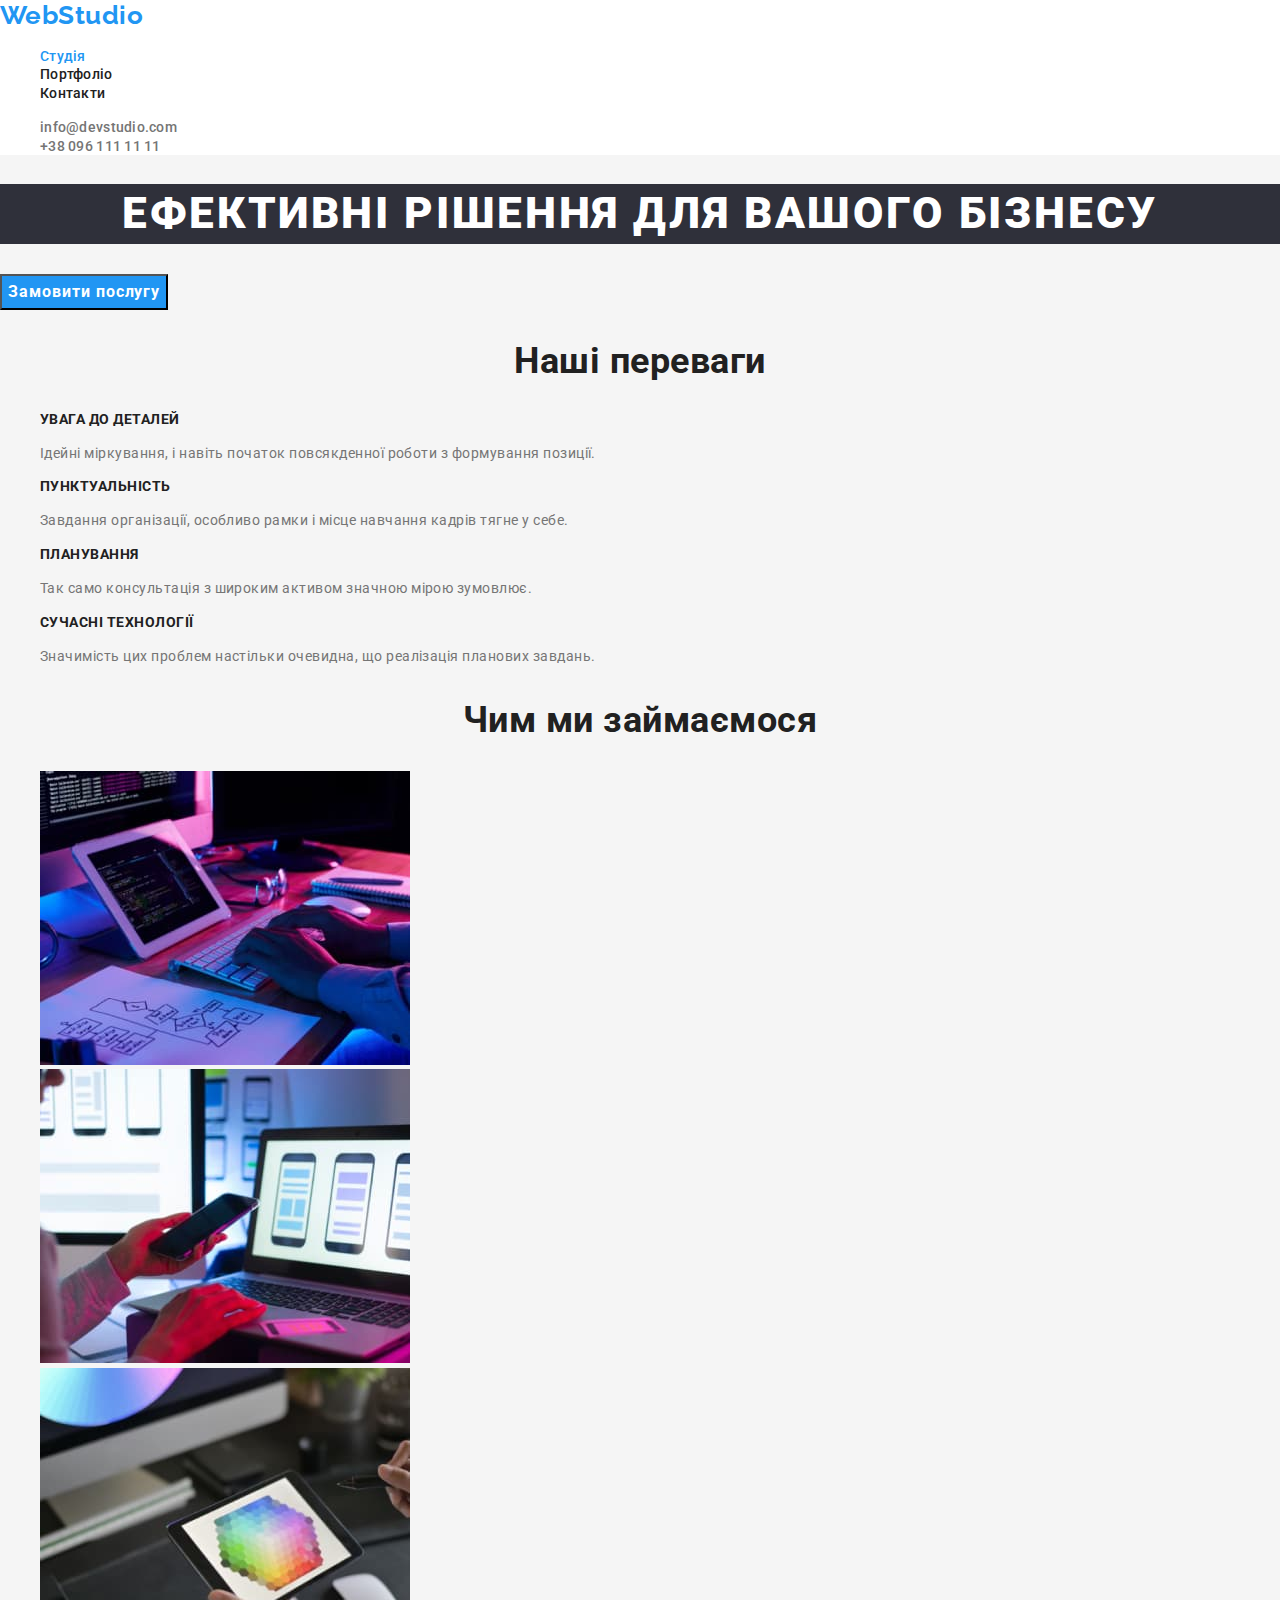
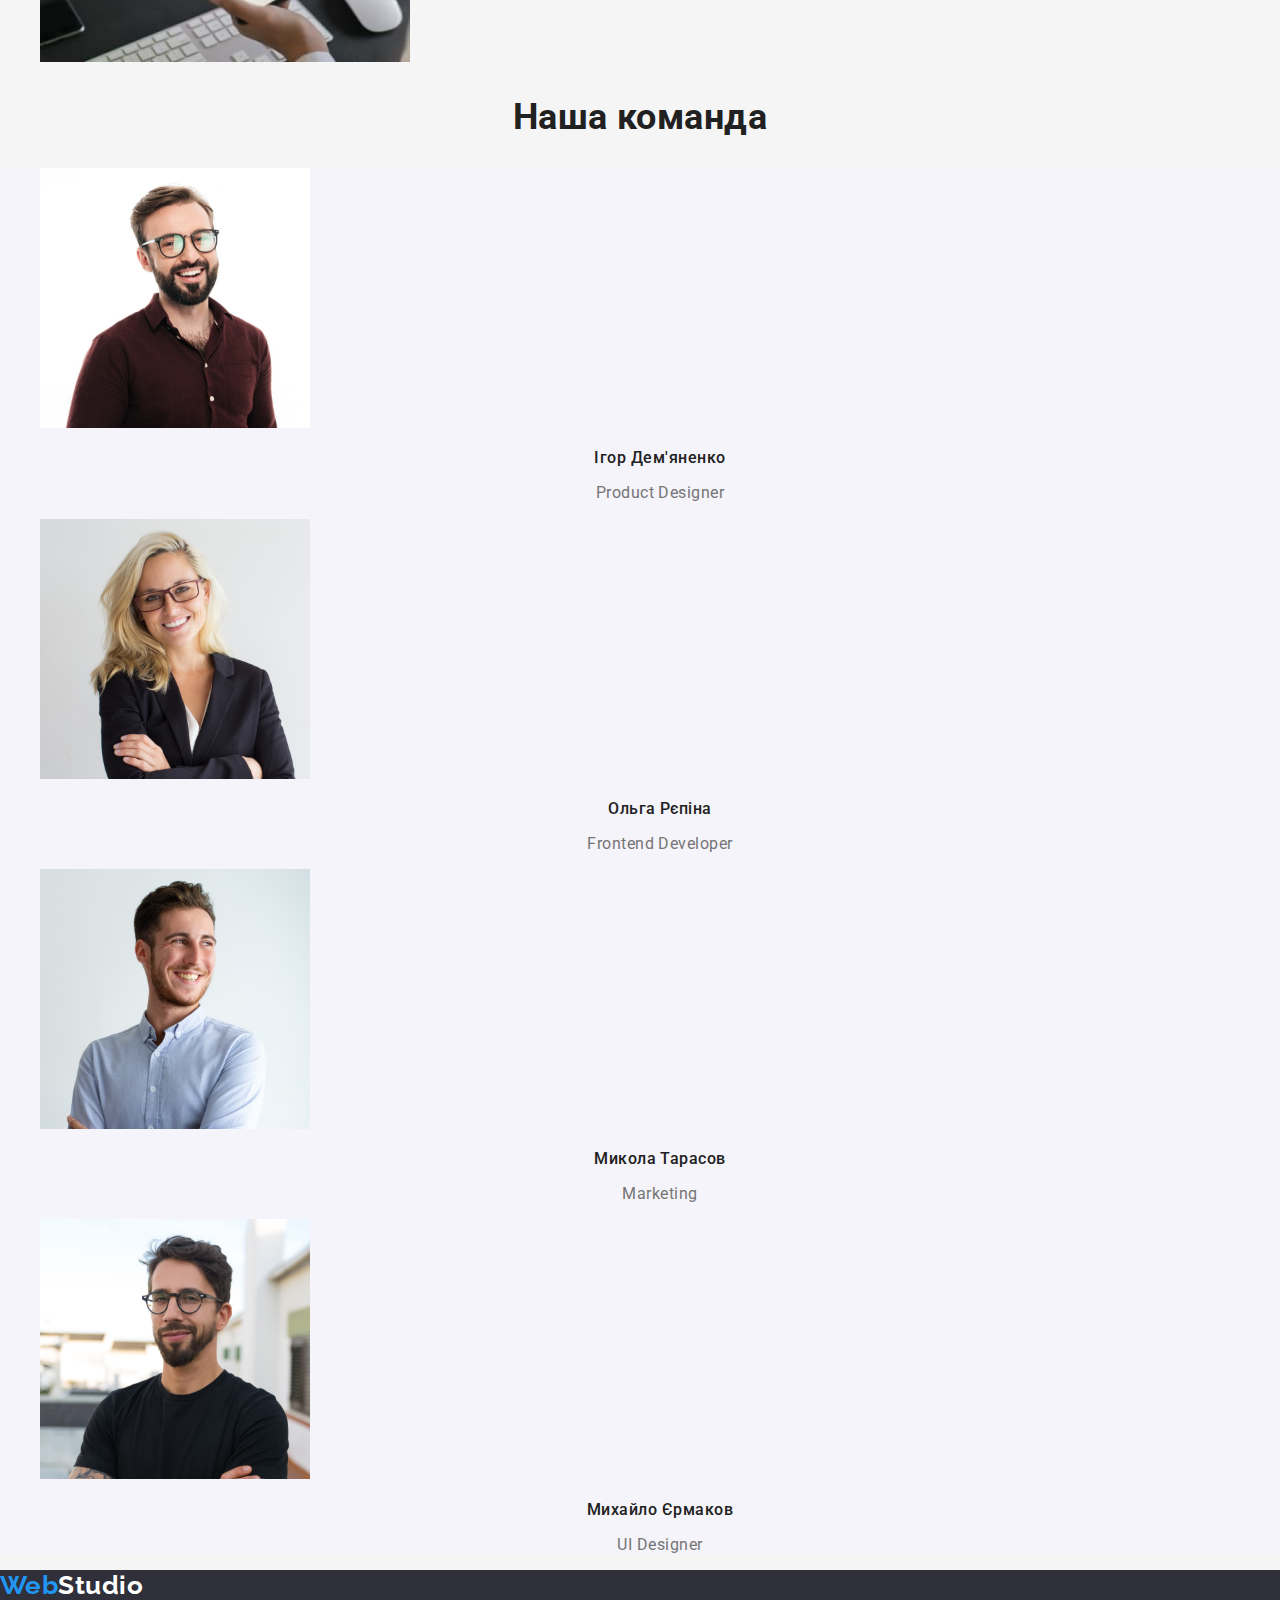
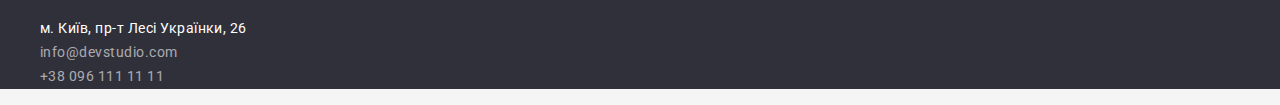
==== index.html @ 93d73bde "hw-03" ====
<!DOCTYPE html>
<html lang="en">
  <head>
    <meta charset="UTF-8" />
    <meta http-equiv="X-UA-Compatible" content="IE=edge" />
    <meta name="viewport" content="width=device-width, initial-scale=1.0" />
    <title>Studio</title>

    <link
      rel="stylesheet"
      href="https://cdnjs.cloudflare.com/ajax/libs/modern-normalize/1.0.0/modern-normalize.min.css"
    />

    <link rel="preconnect" href="https://fonts.googleapis.com" />
    <link rel="preconnect" href="https://fonts.gstatic.com" crossorigin />
    <link
      href="https://fonts.googleapis.com/css2?family=Raleway:wght@700&family=Roboto:wght@400;500;700;900&display=swap"
      rel="stylesheet"
    />
    <link rel="stylesheet" href="./css/styles.css" />
  </head>
  <body class="body">
    <header class="header">
      <nav>
        <a href="./index.html" class="logo"><span class="accent">Web</span>Studio</a>

        <ul class="site-nav list">
          <li><a href="./index.html" class="link current">Студія</a></li>
          <li><a href="./portfolio.html" class="link">Портфоліо</a></li>
          <li><a href="" class="link">Контакти</a></li>
        </ul>
      </nav>
      <ul class="connection-list">
        <li><a href="mailto:info@devstudio.com" class="link">info@devstudio.com</a></li>
        <li><a href="tel:+380961111111" class="link">+38 096 111 11 11</a></li>
      </ul>
    </header>
    <main>
      <section class="hero">
        <h1 class="hero-title">Ефективні рішення для вашого бізнесу</h1>
        <button type="button" class="button primary">Замовити послугу</button>
      </section>

      <section class="section">
        <h2 class="section-title">Наші переваги</h2>
        <ul class="benefits-list">
          <li>
            <h3 class="title">УВАГА ДО ДЕТАЛЕЙ</h3>
            <p class="text">
              Ідейні міркування, і навіть початок повсякденної роботи з формування позиції.
            </p>
          </li>
          <li>
            <h3 class="title">ПУНКТУАЛЬНІСТЬ</h3>
            <p class="text">
              Завдання організації, особливо рамки і місце навчання кадрів тягне у себе.
            </p>
          </li>
          <li>
            <h3 class="title">ПЛАНУВАННЯ</h3>
            <p class="text">Так само консультація з широким активом значною мірою зумовлює.</p>
          </li>
          <li>
            <h3 class="title">СУЧАСНІ ТЕХНОЛОГІЇ</h3>
            <p class="text">
              Значимість цих проблем настільки очевидна, що реалізація планових завдань.
            </p>
          </li>
        </ul>
      </section>

      <section class="section">
        <h2 class="section-title">Чим ми займаємося</h2>
        <ul class="list">
          <li>
            <img
              src="./images/programmings.jpg"
              alt="пишемо програми для комп'ютерів"
              width="370"
            />
          </li>
          <li><img src="./images/apps.jpg" alt="створюємо мобільні додатки" width="370" /></li>
          <li>
            <img src="./images/settings.jpg" alt="тонкі налаштування обладнання" width="370" />
          </li>
        </ul>
      </section>

      <section class="section">
        <h2 class="section-title">Наша команда</h2>
        <ul class="team-list">
          <li>
            <img src="./images/igor.jpg" alt="чоловік у коричневій сорочці" width="270" />
            <h3 class="title">Ігор Дем'яненко</h3>
            <p class="text">Product Designer</p>
          </li>
          <li>
            <img src="./images/olga.jpg" alt="блондинка в чорному піджаку" width="270" />
            <h3 class="title">Ольга Рєпіна</h3>
            <p class="text">Frontend Developer</p>
          </li>
          <li>
            <img src="./images/nikolay.jpg" alt="чоловік у блакитній сорочці" width="270" />
            <h3 class="title">Микола Тарасов</h3>
            <p class="text">Marketing</p>
          </li>
          <li>
            <img src="./images/michael.jpg" alt="чоловік у чорній футболці" width="270" />
            <h3 class="title">Михайло Єрмаков</h3>
            <p class="text">UI Designer</p>
          </li>
        </ul>
      </section>
    </main>

    <footer class="footer">
      <a href="./index.html" class="logo-footer"><span class="accent">Web</span>Studio</a>
      <address>
        <ul class="connect-list">
          <li>
            <a
              href="https://www.google.com.ua/maps/place/бул.+Леси+Украинки,+26,+Киев"
              target="_blank"
              rel="noopener noreferrer"
              class="address"
              >м. Київ, пр-т Лесі Українки, 26</a
            >
          </li>
          <li><a href="mailto:info@devstudio.com" class="link">info@devstudio.com</a></li>
          <li><a href="tel:+380961111111" class="link">+38 096 111 11 11</a></li>
        </ul>
      </address>
    </footer>
  </body>
</html>
---- css/styles.css ----
/* CSS-переменные */

:root {
  --primary-text-color: #757575;
  --primary-bg-color: #f5f5f5;
  --title-text-color: #212121;
  --header-color: #ffffff;
  --accent-color: #2196f3;
  --footer-color: #2f303a;
}

/* основные параметры body */

.body {
  background-color: var(--primary-bg-color);
  color: var(--primary-text-color);
  font-family: Roboto, sans-serif;
  letter-spacing: 0.03em;
}

.header {
  background-color: var(--header-color);
}

/* убирание точек */

.list,
.connection-list,
.benefits-list,
.team-list,
.connect-list,
.button-list,
.works-list {
  list-style: none;
}

/* цвет  вторичного текста (заголовки) #212121 */
/* цвет основного текста(которого больше) #757575*/
/* цвет хедер  #FFFFFF*/
/* цвет основного background: #f5f5f5*/
/* цвет футера и основной шапки #2F303A*/
/* цвет background наша команда #F5F4FA*/
/* акцент #2196F3 */

/* выделение лого */
.logo {
  color: #000000;
  font-family: Raleway;
  font-weight: 700;
  font-size: 26px;
  line-height: 1.19;
  text-decoration: none;
}

.logo:hover,
.logo:focus,
.logo-footer:hover,
.logo-footer:focus {
  color: var(--accent-color);
}

.accent {
  color: var(--accent-color);
}

/* навигация по сайту */

.site-nav .link {
  color: var(--title-text-color);
  font-weight: 500;
  font-size: 14px;
  line-height: 1.14;
  letter-spacing: 0.02em;
  text-decoration: none;
}

.site-nav .link:hover,
.site-nav .link:focus {
  color: var(--accent-color);
}

.site-nav .link.current {
  color: var(--accent-color);
}

/* связь с компанией */

.connection-list .link {
  color: var(--primary-text-color);
  font-weight: 500;
  font-size: 14px;
  line-height: 1.14;
  letter-spacing: 0.02em;
  text-decoration: none;
}

.connection-list .link:hover,
.connection-list .link:focus,
.connect-list .address:hover,
.connect-list .address:focus,
.connect-list .link:hover,
.connect-list .link:focus {
  color: var(--accent-color);
}

/* hero */

.hero-title {
  /* геометрия */

  color: var(--header-color);
  background-color: var(--footer-color);

  font-weight: 900;
  font-size: 44px;
  line-height: 1.36;
  text-align: center;
  letter-spacing: 0.06em;
  text-transform: uppercase;

  /* динамика */
}

/*hero button */

.button.primary {
  color: var(--header-color);
  background-color: var(--accent-color);
  font-weight: 700;
  font-size: 16px;
  line-height: 1.88;
  display: flex;
  align-items: center;
  text-align: center;
  letter-spacing: 0.06em;
  cursor: pointer;
}

.button-list .button.secondary {
  background-color: #f5f4fa;
  color: var(--title-text-color);
  font-weight: 500;
  font-size: 16px;
  line-height: 1.62;
  cursor: pointer;
}

.button.secondary:hover,
.button.secondary:focus {
  color: var(--header-color);
  background-color: var(--accent-color);
}

/* section */

.section-title {
  color: var(--title-text-color);
  font-weight: 700;
  font-size: 36px;
  line-height: 1.17;
  text-align: center;
}

/* benefits */

.benefits-list .title {
  color: var(--title-text-color);

  font-weight: 700;
  font-size: 14px;
  line-height: 1.14;
  text-transform: uppercase;
}

.benefits-list .text {
  font-size: 14px;
  line-height: 1.71;
}

/* our team */

.team-list {
  background-color: #f5f4fa;
}

.team-list .title {
  color: var(--title-text-color);
  font-weight: 500;
  font-size: 16px;
  line-height: 1.19;
  text-align: center;
}

.team-list .text {
  font-weight: 400;
  font-size: 16px;
  line-height: 1.19;
  text-align: center;
}

.works-list .link {
  text-decoration: none;
}

.works-list .title {
  color: var(--title-text-color);
  font-weight: 700;
  font-size: 18px;
  line-height: 2;
  letter-spacing: 0.06em;
}

.works-list .text {
  color: var(--primary-text-color);
  font-weight: 400;
  font-size: 16px;
  line-height: 1.88;
}

/* footer */

.footer {
  background-color: var(--footer-color);
}

.logo-footer {
  color: var(--header-color);
  font-family: Raleway;
  font-weight: 700;
  font-size: 26px;
  line-height: 1.19;
  text-decoration: none;
}

.connect-list .address,
.connect-list .link {
  color: var(--header-color);

  font-style: normal;
  font-weight: 400;
  font-size: 14px;
  line-height: 1.71;
  text-decoration: none;
}

.connect-list .link {
  color: rgba(255, 255, 255, 0.6);
}
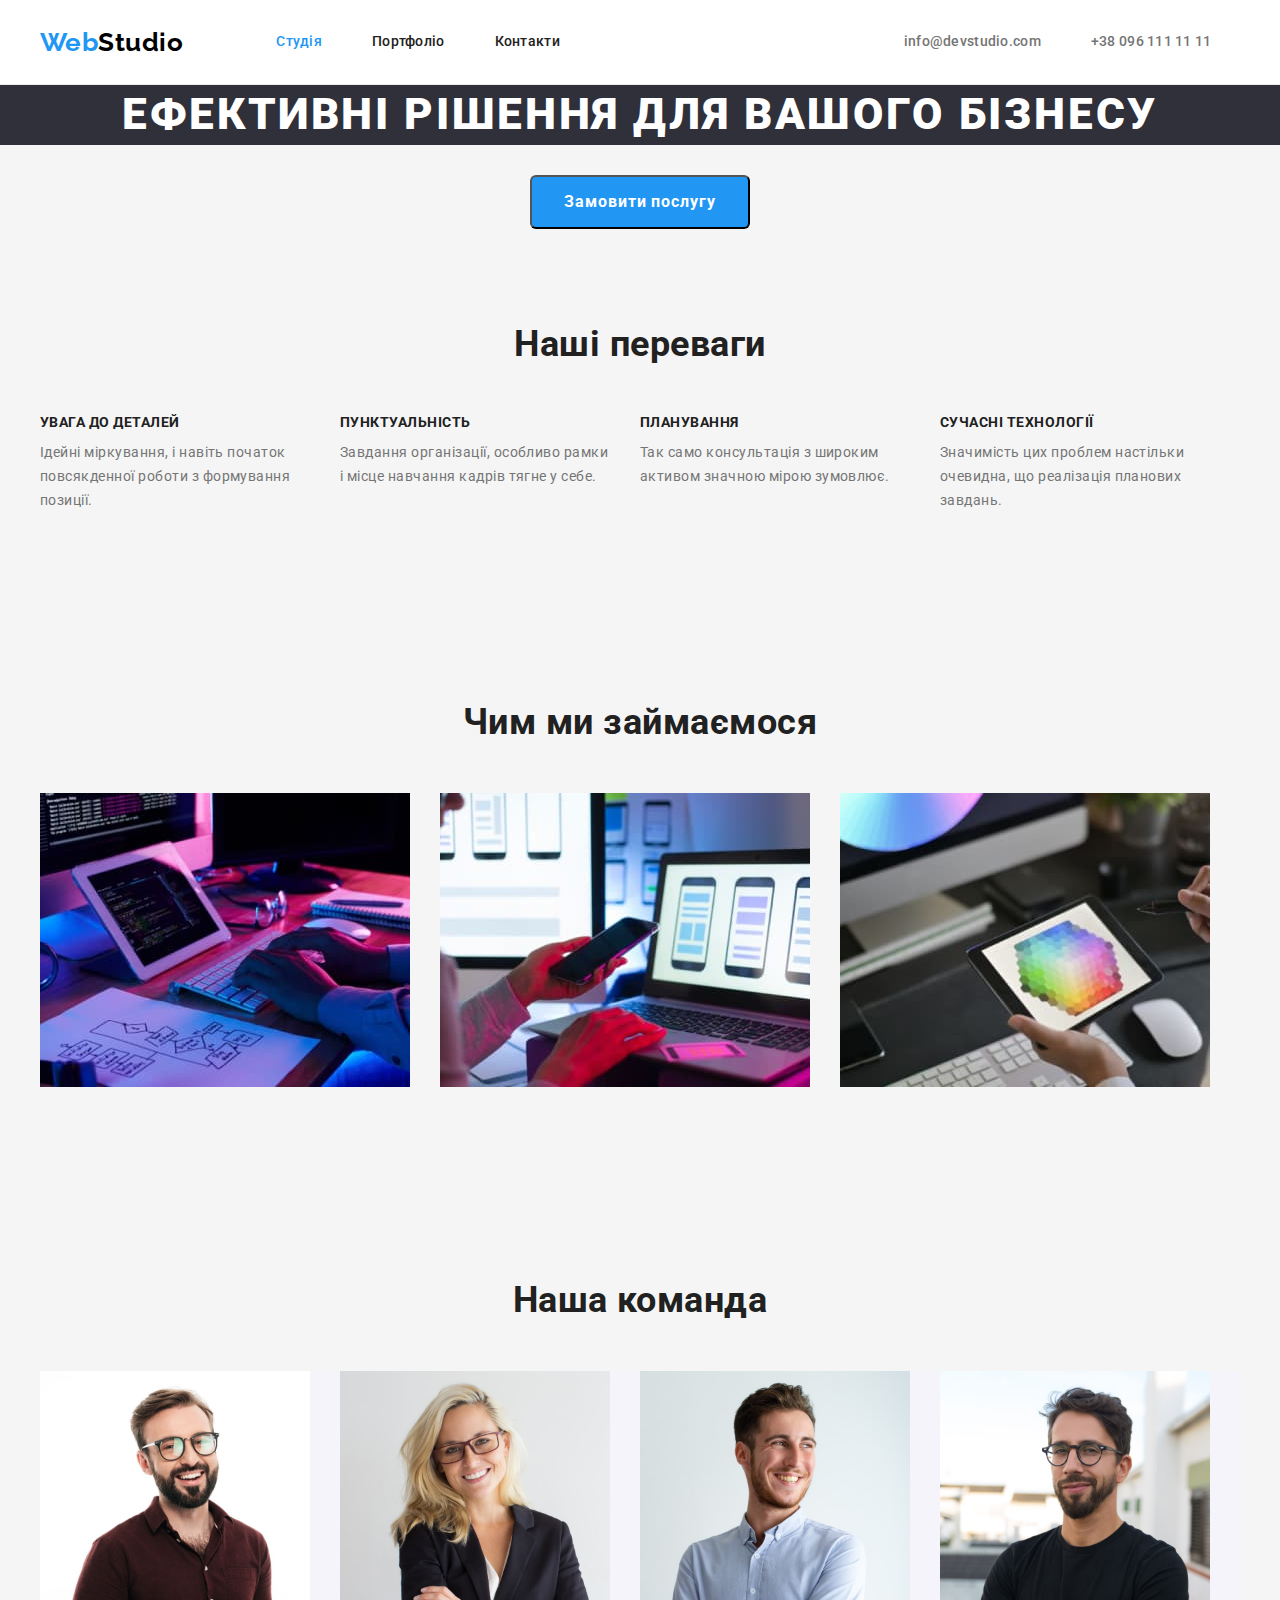
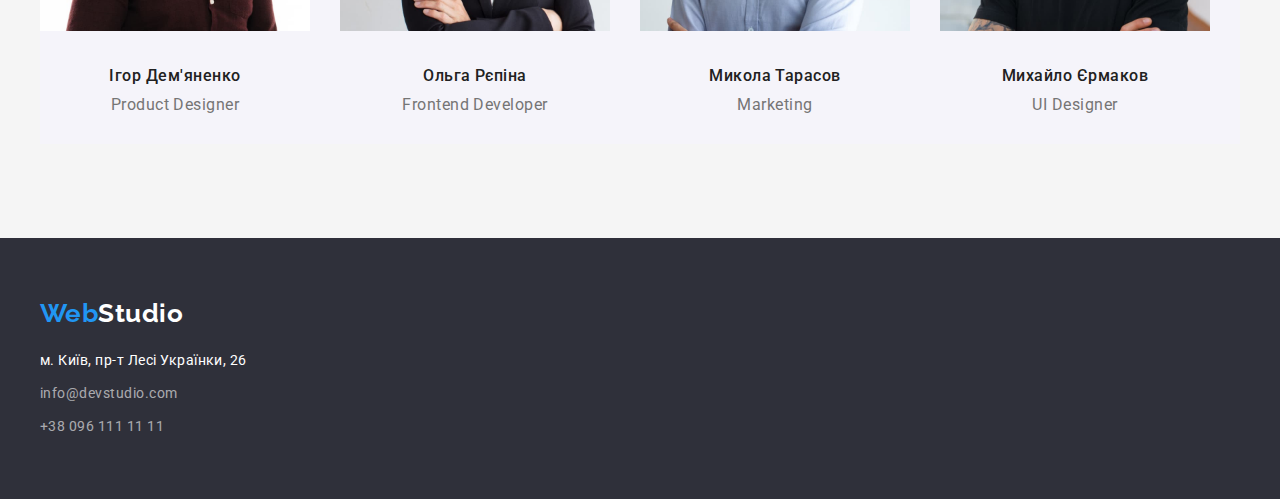
==== commit aea757ea: "flex-hw-3" ====
--- a/index.html
+++ b/index.html
@@ -6,130 +6,179 @@
     <meta name="viewport" content="width=device-width, initial-scale=1.0" />
     <title>Studio</title>
 
-    <link
-      rel="stylesheet"
-      href="https://cdnjs.cloudflare.com/ajax/libs/modern-normalize/1.0.0/modern-normalize.min.css"
-    />
-
     <link rel="preconnect" href="https://fonts.googleapis.com" />
     <link rel="preconnect" href="https://fonts.gstatic.com" crossorigin />
     <link
       href="https://fonts.googleapis.com/css2?family=Raleway:wght@700&family=Roboto:wght@400;500;700;900&display=swap"
       rel="stylesheet"
     />
+
+    <link
+      rel="stylesheet"
+      href="https://cdnjs.cloudflare.com/ajax/libs/modern-normalize/1.0.0/modern-normalize.min.css"
+    />
+
     <link rel="stylesheet" href="./css/styles.css" />
   </head>
   <body class="body">
-    <header class="header">
-      <nav>
-        <a href="./index.html" class="logo"><span class="accent">Web</span>Studio</a>
+    <header class="page-header">
+      <div class="container top-head">
+        <div>
+        <nav>         
+            <a href="./index.html" class="logo"><span class="accent">Web</span>Studio</a>
+          </div>
+          <div>
+            <ul class="site-nav list">
+              <li class="item"><a href="./index.html" class="link current">Студія</a></li>
+              <li class="item"><a href="./portfolio.html" class="link">Портфоліо</a></li>
+              <li class="item"><a href="" class="link">Контакти</a></li>
+            </ul>
+          </div>
+        </nav>
 
-        <ul class="site-nav list">
-          <li><a href="./index.html" class="link current">Студія</a></li>
-          <li><a href="./portfolio.html" class="link">Портфоліо</a></li>
-          <li><a href="" class="link">Контакти</a></li>
-        </ul>
-      </nav>
-      <ul class="connection-list">
-        <li><a href="mailto:info@devstudio.com" class="link">info@devstudio.com</a></li>
-        <li><a href="tel:+380961111111" class="link">+38 096 111 11 11</a></li>
-      </ul>
+        <div>
+          <ul class="connection-list">
+            <li class="item">
+              <a href="mailto:info@devstudio.com" class="link">info@devstudio.com</a>
+            </li>
+            <li class="item"><a href="tel:+380961111111" class="link">+38 096 111 11 11</a></li>
+          </ul>
+        </div>
+      </div>
     </header>
     <main>
-      <section class="hero">
+      <section class="hero" style="text-align: center">
         <h1 class="hero-title">Ефективні рішення для вашого бізнесу</h1>
         <button type="button" class="button primary">Замовити послугу</button>
       </section>
 
       <section class="section">
-        <h2 class="section-title">Наші переваги</h2>
-        <ul class="benefits-list">
-          <li>
-            <h3 class="title">УВАГА ДО ДЕТАЛЕЙ</h3>
-            <p class="text">
-              Ідейні міркування, і навіть початок повсякденної роботи з формування позиції.
-            </p>
-          </li>
-          <li>
-            <h3 class="title">ПУНКТУАЛЬНІСТЬ</h3>
-            <p class="text">
-              Завдання організації, особливо рамки і місце навчання кадрів тягне у себе.
-            </p>
-          </li>
-          <li>
-            <h3 class="title">ПЛАНУВАННЯ</h3>
-            <p class="text">Так само консультація з широким активом значною мірою зумовлює.</p>
-          </li>
-          <li>
-            <h3 class="title">СУЧАСНІ ТЕХНОЛОГІЇ</h3>
-            <p class="text">
-              Значимість цих проблем настільки очевидна, що реалізація планових завдань.
-            </p>
-          </li>
-        </ul>
+        <div class="container">
+          <h2 class="section-title">Наші переваги</h2>
+          <ul class="benefits-list">
+            <li class="item">
+              <h3 class="title">УВАГА ДО ДЕТАЛЕЙ</h3>
+              <p class="text">
+                Ідейні міркування, і навіть початок повсякденної роботи з формування позиції.
+              </p>
+            </li>
+            <li class="item">
+              <h3 class="title">ПУНКТУАЛЬНІСТЬ</h3>
+              <p class="text">
+                Завдання організації, особливо рамки і місце навчання кадрів тягне у себе.
+              </p>
+            </li>
+            <li class="item">
+              <h3 class="title">ПЛАНУВАННЯ</h3>
+              <p class="text">Так само консультація з широким активом значною мірою зумовлює.</p>
+            </li>
+            <li class="item">
+              <h3 class="title">СУЧАСНІ ТЕХНОЛОГІЇ</h3>
+              <p class="text">
+                Значимість цих проблем настільки очевидна, що реалізація планових завдань.
+              </p>
+            </li>
+          </ul>
+        </div>
       </section>
 
       <section class="section">
-        <h2 class="section-title">Чим ми займаємося</h2>
-        <ul class="list">
-          <li>
-            <img
-              src="./images/programmings.jpg"
-              alt="пишемо програми для комп'ютерів"
-              width="370"
-            />
-          </li>
-          <li><img src="./images/apps.jpg" alt="створюємо мобільні додатки" width="370" /></li>
-          <li>
-            <img src="./images/settings.jpg" alt="тонкі налаштування обладнання" width="370" />
-          </li>
-        </ul>
+        <div class="container">
+          <h2 class="section-title">Чим ми займаємося</h2>
+          <ul class="list examples-item">
+            <li class="item">
+              <img
+                src="./images/programmings.jpg"
+                alt="пишемо програми для комп'ютерів"
+                width="370"
+              />
+            </li>
+            <li class="item">
+              <img src="./images/apps.jpg" alt="створюємо мобільні додатки" width="370" />
+            </li>
+            <li class="item">
+              <img src="./images/settings.jpg" alt="тонкі налаштування обладнання" width="370" />
+            </li>
+          </ul>
+        </div>
       </section>
 
       <section class="section">
-        <h2 class="section-title">Наша команда</h2>
-        <ul class="team-list">
-          <li>
-            <img src="./images/igor.jpg" alt="чоловік у коричневій сорочці" width="270" />
-            <h3 class="title">Ігор Дем'яненко</h3>
-            <p class="text">Product Designer</p>
-          </li>
-          <li>
-            <img src="./images/olga.jpg" alt="блондинка в чорному піджаку" width="270" />
-            <h3 class="title">Ольга Рєпіна</h3>
-            <p class="text">Frontend Developer</p>
-          </li>
-          <li>
-            <img src="./images/nikolay.jpg" alt="чоловік у блакитній сорочці" width="270" />
-            <h3 class="title">Микола Тарасов</h3>
-            <p class="text">Marketing</p>
-          </li>
-          <li>
-            <img src="./images/michael.jpg" alt="чоловік у чорній футболці" width="270" />
-            <h3 class="title">Михайло Єрмаков</h3>
-            <p class="text">UI Designer</p>
-          </li>
-        </ul>
+        <div class="container">
+          <h2 class="section-title">Наша команда</h2>
+          <ul class="team-list">
+            
+            <li class="element">
+              <img
+                class="card"
+                src="./images/igor.jpg"
+                alt="чоловік у коричневій сорочці"
+                width="270"
+              />
+              <h3 class="title">Ігор Дем'яненко</h3>
+              <p class="text">Product Designer</p>
+            </li>
+            
+            <li class="element">
+              <img
+                class="card"
+                src="./images/olga.jpg"
+                alt="блондинка в чорному піджаку"
+                width="270"
+              />
+              <h3 class="title">Ольга Рєпіна</h3>
+              <p class="text">Frontend Developer</p>
+            </li>
+            <li class="element">
+              <img
+                class="card"
+                src="./images/nikolay.jpg"
+                alt="чоловік у блакитній сорочці"
+                width="270"
+              />
+              <h3 class="title">Микола Тарасов</h3>
+              <p class="text">Marketing</p>
+            </li>
+            <li class="element">
+              <img
+                class="card"
+                src="./images/michael.jpg"
+                alt="чоловік у чорній футболці"
+                width="270"
+              />
+              <h3 class="title">Михайло Єрмаков</h3>
+              <p class="text">UI Designer</p>
+            </li>
+          </ul>
+        </div>
       </section>
     </main>
 
     <footer class="footer">
-      <a href="./index.html" class="logo-footer"><span class="accent">Web</span>Studio</a>
-      <address>
-        <ul class="connect-list">
-          <li>
-            <a
-              href="https://www.google.com.ua/maps/place/бул.+Леси+Украинки,+26,+Киев"
-              target="_blank"
-              rel="noopener noreferrer"
-              class="address"
-              >м. Київ, пр-т Лесі Українки, 26</a
-            >
-          </li>
-          <li><a href="mailto:info@devstudio.com" class="link">info@devstudio.com</a></li>
-          <li><a href="tel:+380961111111" class="link">+38 096 111 11 11</a></li>
+      <div class="container foot-list">
+        
+          <a href="./index.html" class="logo-footer"><span class="accent">Web</span>Studio</a>
+        
+        <address>
+         <div>
+          <ul class="connect-list">
+            <li class="item">
+              <a
+                href="https://www.google.com.ua/maps/place/бул.+Леси+Украинки,+26,+Киев"
+                target="_blank"
+                rel="noopener noreferrer"
+                class="address"
+                >м. Київ, пр-т Лесі Українки, 26</a
+              >
+            </li>
+            <li class="item">
+              <a href="mailto:info@devstudio.com" class="link">info@devstudio.com</a>
+            </li>
+            <li class="item"><a href="tel:+380961111111" class="link">+38 096 111 11 11</a></li>        
         </ul>
-      </address>
+         </div>  
+        </address>
+      </div>
     </footer>
   </body>
 </html>
--- a/css/styles.css
+++ b/css/styles.css
@@ -18,8 +18,16 @@
   letter-spacing: 0.03em;
 }
 
-.header {
+.page-header {
   background-color: var(--header-color);
+  border-bottom-width: 1px;
+  border-bottom-style: solid;
+  border-bottom-color: #ececec;
+}
+
+.top-head {
+  display: flex;
+  align-items: center;
 }
 
 /* убирание точек */
@@ -32,6 +40,8 @@
 .button-list,
 .works-list {
   list-style: none;
+  padding: 0;
+  margin: 0;
 }
 
 /* цвет  вторичного текста (заголовки) #212121 */
@@ -42,8 +52,23 @@
 /* цвет background наша команда #F5F4FA*/
 /* акцент #2196F3 */
 
+.container {
+  /* margin: 0 auto; */
+  margin-top: 0;
+  margin-bottom: 0;
+  margin-right: auto;
+  margin-left: auto;
+  width: 1200px;
+  /* outline: 2px solid tomato; */
+}
+
 /* выделение лого */
 .logo {
+  display: flex;
+  align-items: center;
+  margin-left: 0;
+  margin-right: 0;
+
   color: #000000;
   font-family: Raleway;
   font-weight: 700;
@@ -64,8 +89,34 @@
 }
 
 /* навигация по сайту */
+.site-nav {
+  display: flex;
+  align-items: center;
+  margin-left: 93px;
+  margin-right: 344px;
+}
+
+.site-nav .item + .item {
+  margin-left: 50px;
+}
+
+/* .site-nav .item {
+  margin-right: 40px;
+} */
+
+/* .site-nav .item:last-child {
+  margin-right: 0;
+} */
+
+/* .site-nav .item:not(:last-child) {
+  margin-right: 40px;
+} современный вариант*/
 
 .site-nav .link {
+  display: block;
+  padding-top: 34px;
+  padding-bottom: 34px;
+
   color: var(--title-text-color);
   font-weight: 500;
   font-size: 14px;
@@ -84,8 +135,21 @@
 }
 
 /* связь с компанией */
+.connection-list {
+  display: flex;
+  align-items: center;
+  margin-left: auto;
+}
+
+.connection-list .item + .item {
+  margin-left: 50px;
+}
 
 .connection-list .link {
+  display: block;
+  padding-top: 34px;
+  padding-bottom: 34px;
+
   color: var(--primary-text-color);
   font-weight: 500;
   font-size: 14px;
@@ -104,9 +168,18 @@
 }
 
 /* hero */
+.hero {
+  margin-top: 0;
+  /* margin-bottom: 94px; */
+  text-align: center;
+  /* outline: 2px solid tomato; */
+}
 
 .hero-title {
   /* геометрия */
+
+  margin-top: 0;
+  margin-bottom: 30px;
 
   color: var(--header-color);
   background-color: var(--footer-color);
@@ -114,7 +187,7 @@
   font-weight: 900;
   font-size: 44px;
   line-height: 1.36;
-  text-align: center;
+
   letter-spacing: 0.06em;
   text-transform: uppercase;
 
@@ -124,21 +197,51 @@
 /*hero button */
 
 .button.primary {
+  display: inline-block;
+  border-radius: 6px;
+  padding: 10px 32px;
+  min-width: 152px;
+
   color: var(--header-color);
   background-color: var(--accent-color);
+
   font-weight: 700;
   font-size: 16px;
   line-height: 1.88;
-  display: flex;
+
   align-items: center;
   text-align: center;
   letter-spacing: 0.06em;
   cursor: pointer;
 }
 
+.btns {
+  width: 575px;
+}
+
+.button-list {
+  display: flex;
+}
+
+.button-list .item {
+  margin-right: 8px;
+  margin-bottom: 34px;
+}
+
+.button-list .item:last-child {
+  margin-right: 0;
+}
+
 .button-list .button.secondary {
-  background-color: #f5f4fa;
-  color: var(--title-text-color);
+  border-radius: 4px;
+  padding: 6px 22px;
+  min-width: 78px;
+  text-align: center;
+  border: 1px solid transparent;
+
+  color: #f5f4fa;
+  color: var(--title-text-color);
+
   font-weight: 500;
   font-size: 16px;
   line-height: 1.62;
@@ -153,7 +256,24 @@
 
 /* section */
 
+.section {
+  margin-top: 0;
+  margin-bottom: 0;
+  padding-top: 94px;
+  padding-bottom: 94px;
+  padding-left: 15px;
+  padding-right: 15px;
+}
+/* 
+.section.no-padding {
+  padding-top: 0;
+  padding-bottom: 0;
+} */
+
 .section-title {
+  margin-top: 0;
+  margin-bottom: 50px;
+
   color: var(--title-text-color);
   font-weight: 700;
   font-size: 36px;
@@ -162,8 +282,25 @@
 }
 
 /* benefits */
+.benefits-list {
+  display: flex;
+  /* flex-wrap: wrap; */
+  margin-left: auto;
+  margin-right: auto;
+}
+
+.benefits-list .item {
+  width: 270px;
+  margin-right: 30px;
+}
+
+.benefits-list .item:last-child {
+  margin-right: 0;
+}
 
 .benefits-list .title {
+  margin-top: 0;
+  margin-bottom: 10px;
   color: var(--title-text-color);
 
   font-weight: 700;
@@ -173,17 +310,57 @@
 }
 
 .benefits-list .text {
+  margin-top: 0;
+  margin-bottom: 0;
   font-size: 14px;
   line-height: 1.71;
 }
 
+/* examples */
+.examples-item {
+  display: flex;
+  margin-left: auto;
+  margin-right: auto;
+}
+
+.examples-item .item {
+  width: 370px;
+  margin-right: 30px;
+}
+
+.examples-item .item:last-child {
+  margin-right: 0;
+}
+
 /* our team */
 
 .team-list {
+  display: flex;
+  margin-top: 0;
+  margin-bottom: 0;
+  margin-left: auto;
+  margin-right: auto;
+
   background-color: #f5f4fa;
 }
 
+.team-list .element {
+  width: 270px;
+  margin-right: 30px;
+}
+
+.team-list .element:last-child {
+  margin-right: 0;
+}
+
+.team-list .card {
+  margin-top: 0;
+  margin-bottom: 30px;
+}
+
 .team-list .title {
+  margin-top: 0;
+  margin-bottom: 10px;
   color: var(--title-text-color);
   font-weight: 500;
   font-size: 16px;
@@ -192,17 +369,59 @@
 }
 
 .team-list .text {
+  margin-top: 0;
+  margin-bottom: 30px;
   font-weight: 400;
   font-size: 16px;
   line-height: 1.19;
   text-align: center;
 }
 
+.works-list {
+  display: flex;
+  flex-wrap: wrap;
+  width: 1200px;
+  padding-left: 15px;
+  padding-right: 15px;
+  margin-left: auto;
+  margin-right: auto;
+
+  /* outline: 2px solid tomato; */
+}
+
+.flex-element {
+  width: calc((100% - 60px) / 3);
+  margin-right: 30px;
+  margin-bottom: 30px;
+
+  /* width: 370px;
+  margin-right: 30px;
+  margin-bottom: 30px; */
+}
+
+.flex-element:nth-child(3n) {
+  margin-right: 0;
+}
+.flex-element:nth-last-child(-n + 3) {
+  margin-bottom: 0;
+}
+
+/* альтернатива
+ .flex-element:not(:nth-child(3n))
+ и
+ .flex-element:not(:nth-last-child(-n + 3))*/
+
 .works-list .link {
   text-decoration: none;
 }
 
 .works-list .title {
+  display: block;
+  margin-top: 20px;
+  margin-left: 24px;
+  margin-right: 24px;
+  margin-bottom: 4px;
+
   color: var(--title-text-color);
   font-weight: 700;
   font-size: 18px;
@@ -211,6 +430,12 @@
 }
 
 .works-list .text {
+  display: block;
+  margin-top: 0;
+  margin-left: 24px;
+  margin-right: 24px;
+  margin-bottom: 20px;
+
   color: var(--primary-text-color);
   font-weight: 400;
   font-size: 16px;
@@ -223,13 +448,34 @@
   background-color: var(--footer-color);
 }
 
+.foot-list {
+  padding-top: 60px;
+  padding-bottom: 60px;
+}
+
 .logo-footer {
+  display: inline-block;
+
+  margin-bottom: 20px;
+
   color: var(--header-color);
   font-family: Raleway;
   font-weight: 700;
   font-size: 26px;
   line-height: 1.19;
   text-decoration: none;
+}
+
+.connect-list {
+  display: inline-block;
+}
+
+.connect-list .item {
+  margin-bottom: 9px;
+}
+
+.connect-list .item:last-child {
+  margin-bottom: 0;
 }
 
 .connect-list .address,
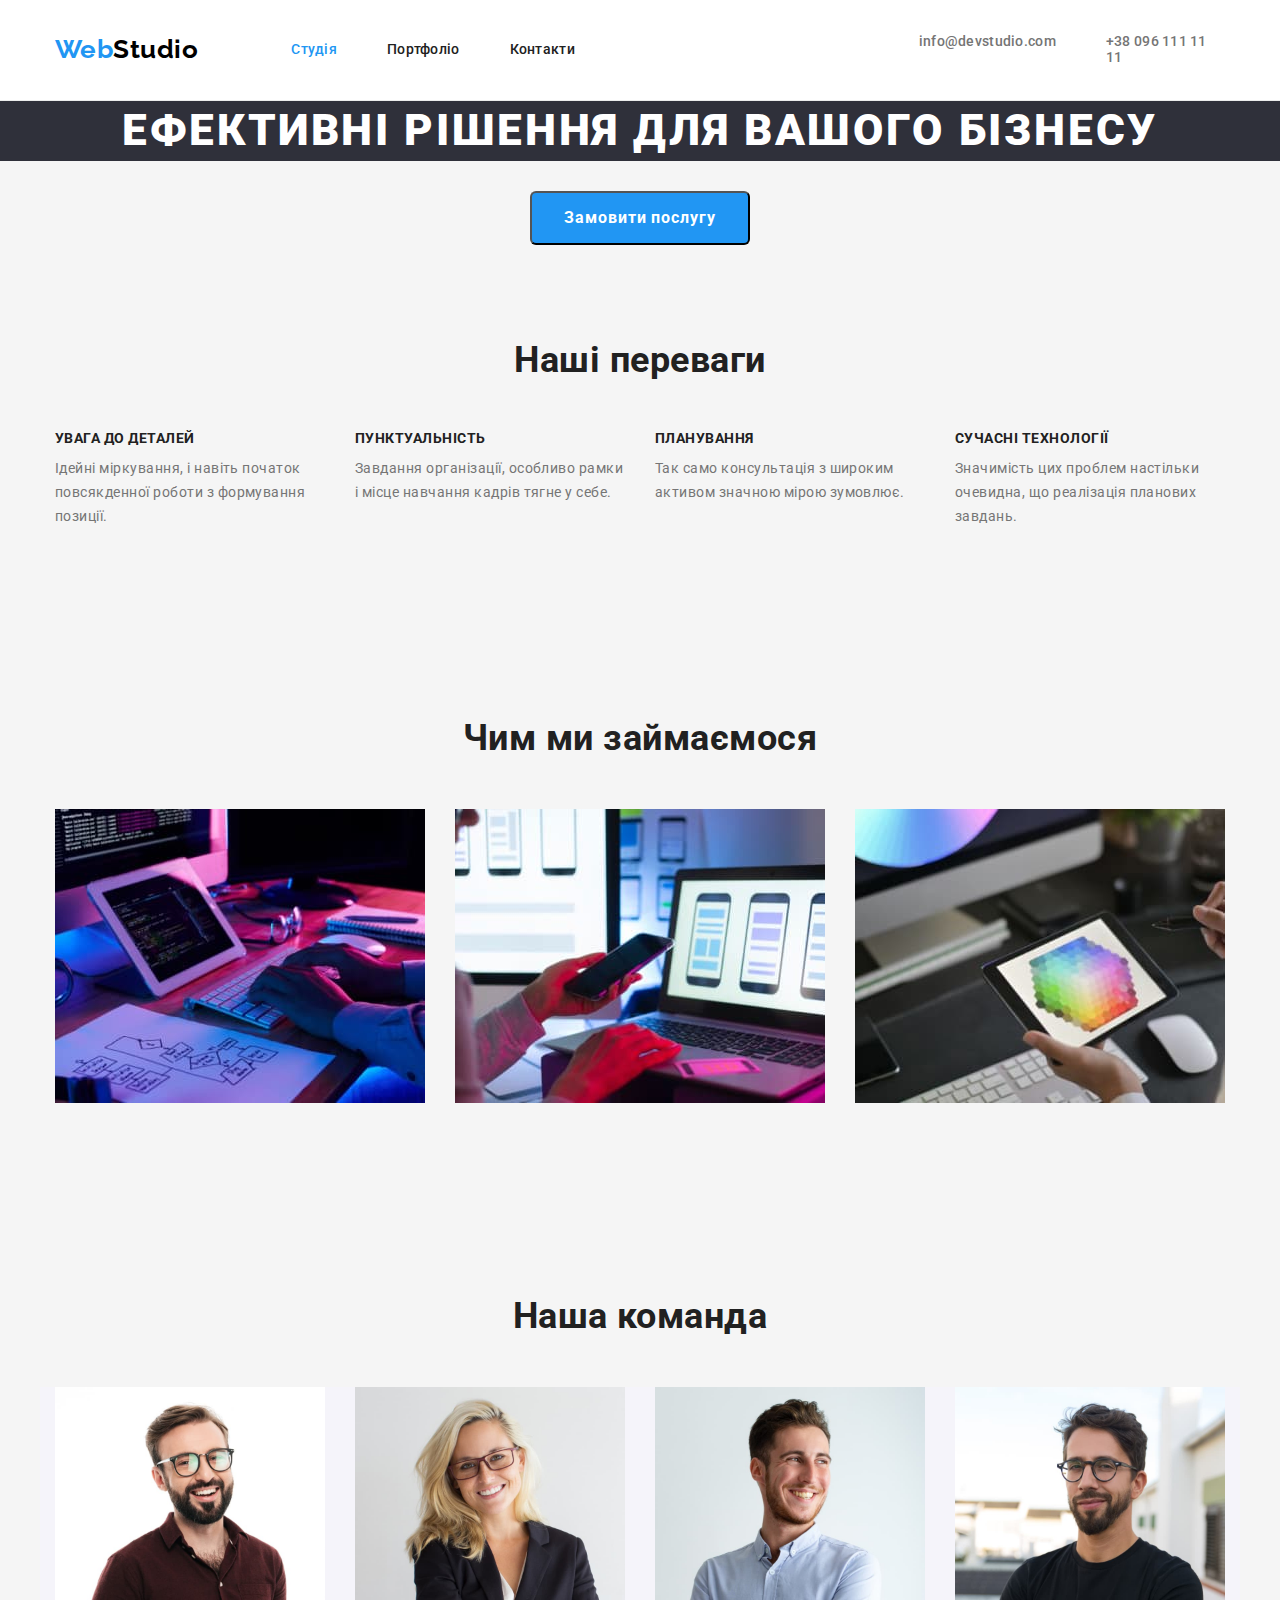
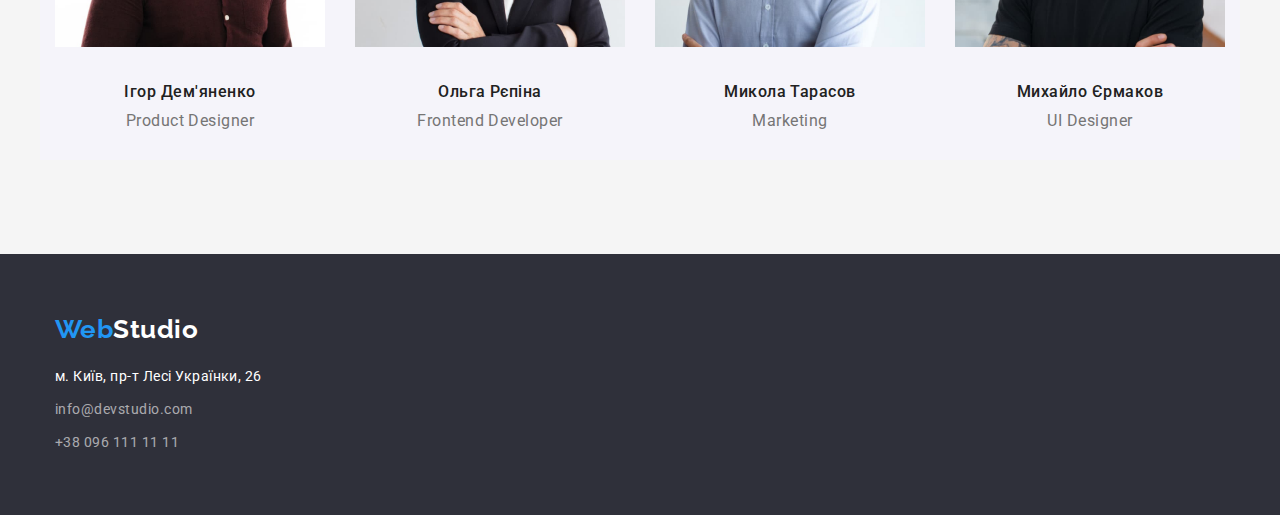
==== commit fb51b415: "fix-1-hw-3" ====
--- a/index.html
+++ b/index.html
@@ -23,27 +23,22 @@
   <body class="body">
     <header class="page-header">
       <div class="container top-head">
-        <div>
-        <nav>         
-            <a href="./index.html" class="logo"><span class="accent">Web</span>Studio</a>
-          </div>
-          <div>
-            <ul class="site-nav list">
-              <li class="item"><a href="./index.html" class="link current">Студія</a></li>
-              <li class="item"><a href="./portfolio.html" class="link">Портфоліо</a></li>
-              <li class="item"><a href="" class="link">Контакти</a></li>
-            </ul>
-          </div>
+        <nav class="main-nav">
+          <a href="./index.html" class="logo"><span class="accent">Web</span>Studio</a>
+
+          <ul class="site-nav list">
+            <li class="item"><a href="./index.html" class="link current">Студія</a></li>
+            <li class="item"><a href="./portfolio.html" class="link">Портфоліо</a></li>
+            <li class="item"><a href="" class="link">Контакти</a></li>
+          </ul>
         </nav>
 
-        <div>
-          <ul class="connection-list">
-            <li class="item">
-              <a href="mailto:info@devstudio.com" class="link">info@devstudio.com</a>
-            </li>
-            <li class="item"><a href="tel:+380961111111" class="link">+38 096 111 11 11</a></li>
-          </ul>
-        </div>
+        <ul class="connection-list">
+          <li class="item">
+            <a href="mailto:info@devstudio.com" class="link">info@devstudio.com</a>
+          </li>
+          <li class="item"><a href="tel:+380961111111" class="link">+38 096 111 11 11</a></li>
+        </ul>
       </div>
     </header>
     <main>
@@ -107,7 +102,6 @@
         <div class="container">
           <h2 class="section-title">Наша команда</h2>
           <ul class="team-list">
-            
             <li class="element">
               <img
                 class="card"
@@ -118,7 +112,7 @@
               <h3 class="title">Ігор Дем'яненко</h3>
               <p class="text">Product Designer</p>
             </li>
-            
+
             <li class="element">
               <img
                 class="card"
@@ -156,27 +150,26 @@
 
     <footer class="footer">
       <div class="container foot-list">
-        
-          <a href="./index.html" class="logo-footer"><span class="accent">Web</span>Studio</a>
-        
+        <a href="./index.html" class="logo-footer"><span class="accent">Web</span>Studio</a>
+
         <address>
-         <div>
-          <ul class="connect-list">
-            <li class="item">
-              <a
-                href="https://www.google.com.ua/maps/place/бул.+Леси+Украинки,+26,+Киев"
-                target="_blank"
-                rel="noopener noreferrer"
-                class="address"
-                >м. Київ, пр-т Лесі Українки, 26</a
-              >
-            </li>
-            <li class="item">
-              <a href="mailto:info@devstudio.com" class="link">info@devstudio.com</a>
-            </li>
-            <li class="item"><a href="tel:+380961111111" class="link">+38 096 111 11 11</a></li>        
-        </ul>
-         </div>  
+          <div>
+            <ul class="connect-list">
+              <li class="item">
+                <a
+                  href="https://www.google.com.ua/maps/place/бул.+Леси+Украинки,+26,+Киев"
+                  target="_blank"
+                  rel="noopener noreferrer"
+                  class="address"
+                  >м. Київ, пр-т Лесі Українки, 26</a
+                >
+              </li>
+              <li class="item">
+                <a href="mailto:info@devstudio.com" class="link">info@devstudio.com</a>
+              </li>
+              <li class="item"><a href="tel:+380961111111" class="link">+38 096 111 11 11</a></li>
+            </ul>
+          </div>
         </address>
       </div>
     </footer>
--- a/css/styles.css
+++ b/css/styles.css
@@ -28,6 +28,9 @@
 .top-head {
   display: flex;
   align-items: center;
+  width: 1200px;
+  padding-left: 15px;
+  padding-right: 15px;
 }
 
 /* убирание точек */
@@ -89,9 +92,13 @@
 }
 
 /* навигация по сайту */
+.main-nav {
+  display: flex;
+  align-items: center;
+}
+
 .site-nav {
   display: flex;
-  align-items: center;
   margin-left: 93px;
   margin-right: 344px;
 }
@@ -137,7 +144,6 @@
 /* связь с компанией */
 .connection-list {
   display: flex;
-  align-items: center;
   margin-left: auto;
 }
 
@@ -217,6 +223,7 @@
 
 .btns {
   width: 575px;
+  margin-bottom: 34px;
 }
 
 .button-list {
@@ -225,7 +232,7 @@
 
 .button-list .item {
   margin-right: 8px;
-  margin-bottom: 34px;
+  margin-bottom: 16px;
 }
 
 .button-list .item:last-child {
@@ -284,13 +291,17 @@
 /* benefits */
 .benefits-list {
   display: flex;
+  width: 1200px;
+  padding-left: 15px;
+  padding-right: 15px;
   /* flex-wrap: wrap; */
   margin-left: auto;
   margin-right: auto;
 }
 
 .benefits-list .item {
-  width: 270px;
+  /* width: 270px; */
+  width: calc((100% - 90px) / 4);
   margin-right: 30px;
 }
 
@@ -319,12 +330,16 @@
 /* examples */
 .examples-item {
   display: flex;
+  width: 1200px;
+  padding-left: 15px;
+  padding-right: 15px;
   margin-left: auto;
   margin-right: auto;
 }
 
 .examples-item .item {
-  width: 370px;
+  /* width: 370px; */
+  width: calc((100% - 60px) / 3);
   margin-right: 30px;
 }
 
@@ -336,6 +351,9 @@
 
 .team-list {
   display: flex;
+  width: 1200px;
+  padding-left: 15px;
+  padding-right: 15px;
   margin-top: 0;
   margin-bottom: 0;
   margin-left: auto;
@@ -345,7 +363,8 @@
 }
 
 .team-list .element {
-  width: 270px;
+  /* width: 270px; */
+  width: calc((100% - 90px) / 4);
   margin-right: 30px;
 }
 
@@ -449,12 +468,16 @@
 }
 
 .foot-list {
+  display: block;
+  width: 1200px;
+  padding-left: 15px;
+  padding-right: 15px;
   padding-top: 60px;
   padding-bottom: 60px;
 }
 
 .logo-footer {
-  display: inline-block;
+  display: block;
 
   margin-bottom: 20px;
 
@@ -467,7 +490,7 @@
 }
 
 .connect-list {
-  display: inline-block;
+  display: block;
 }
 
 .connect-list .item {
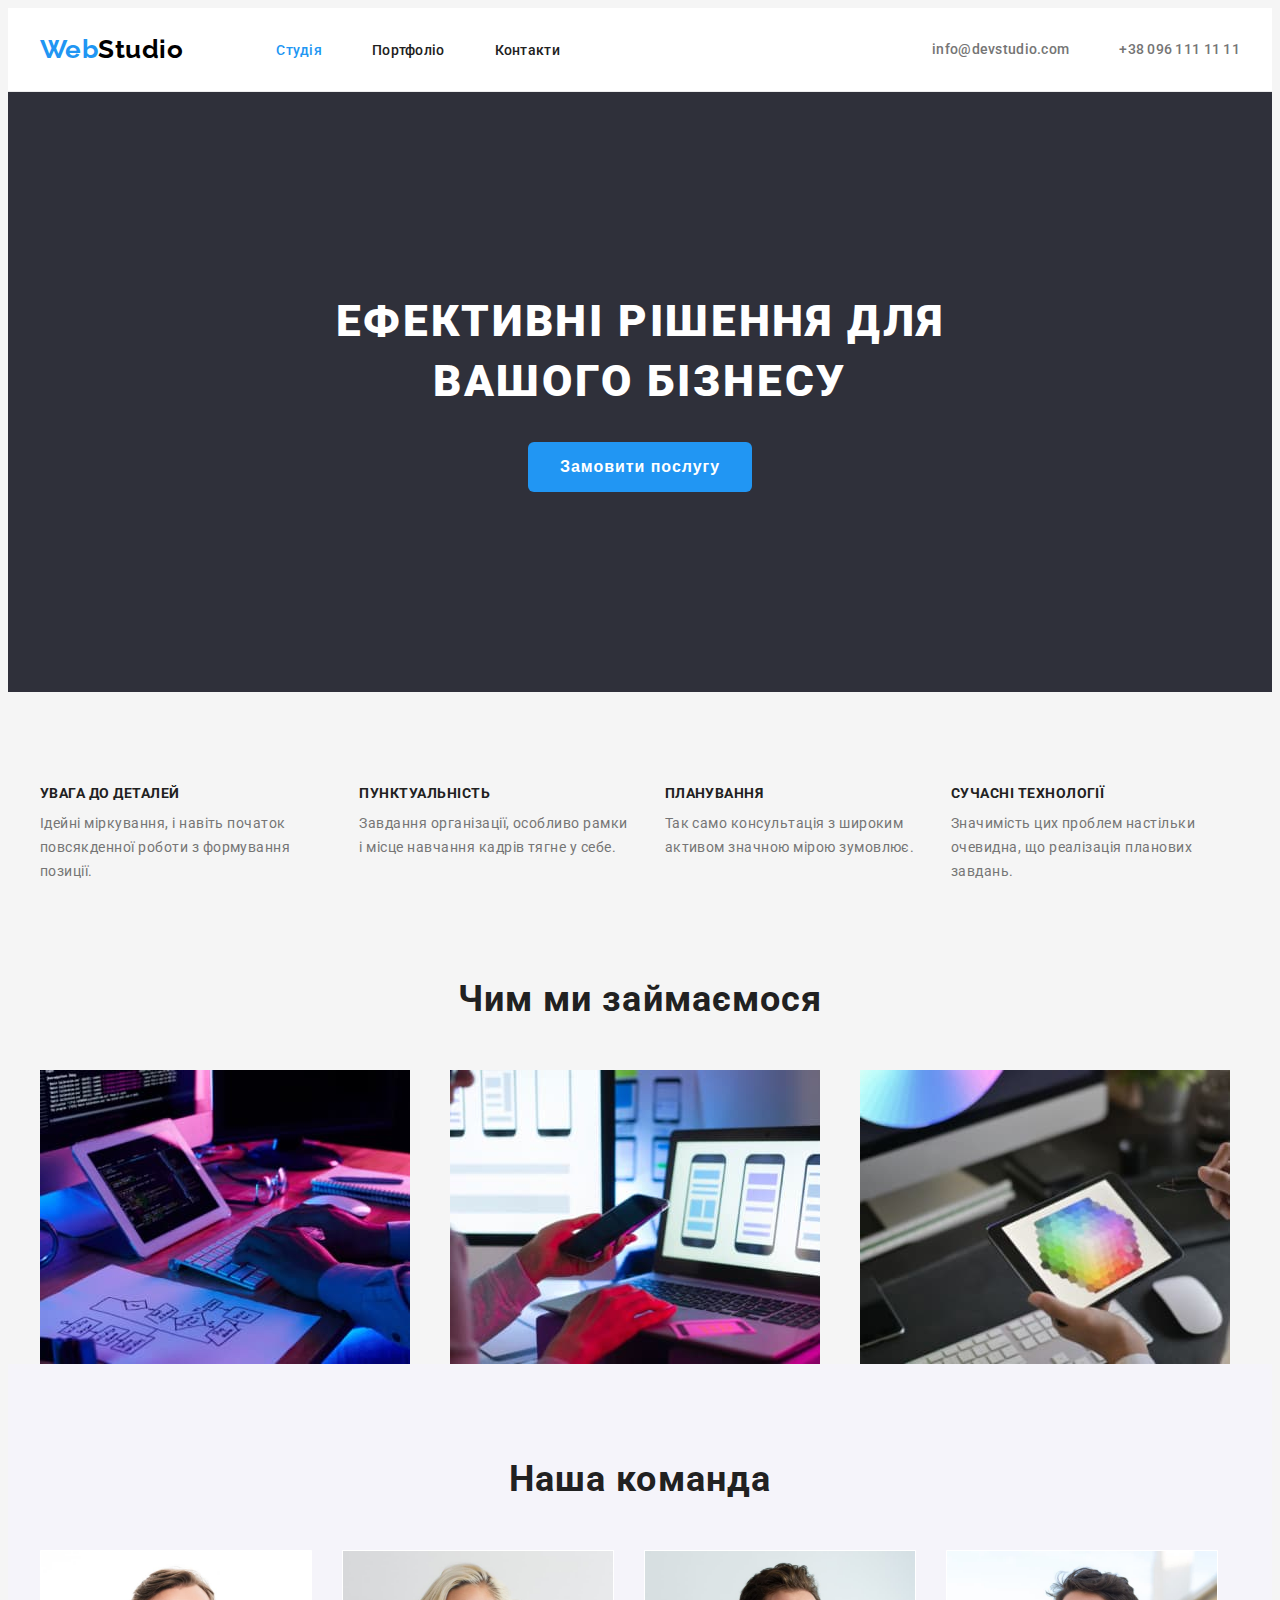
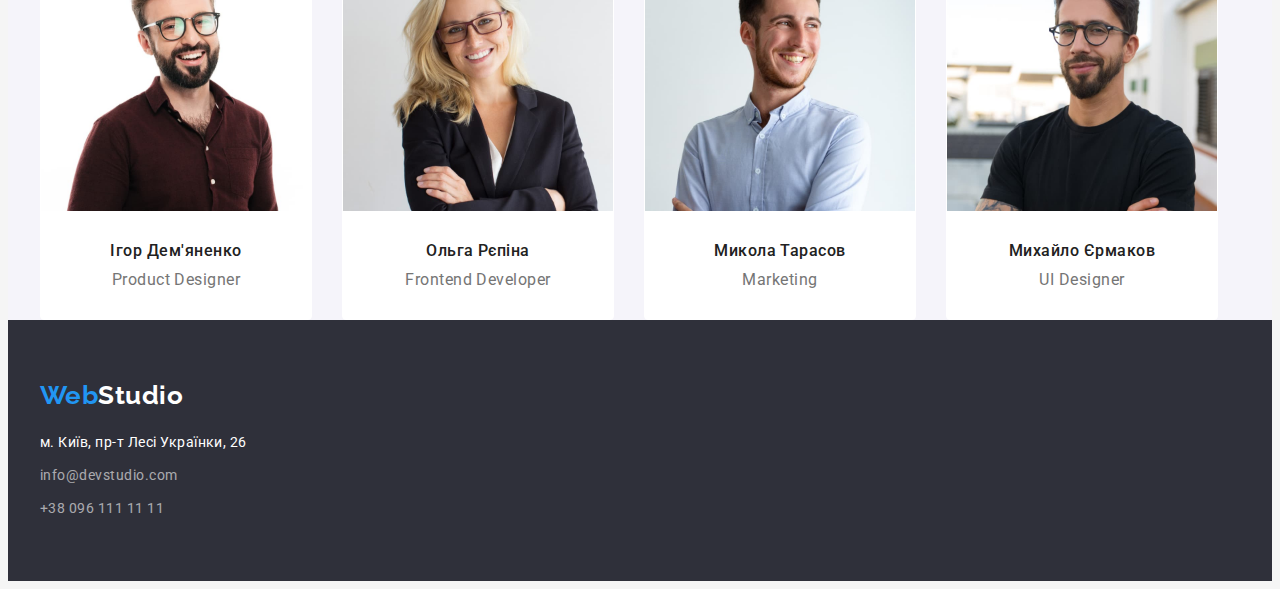
==== commit 2fc2454a: "ref-hw-3" ====
--- a/index.html
+++ b/index.html
@@ -5,71 +5,77 @@
     <meta http-equiv="X-UA-Compatible" content="IE=edge" />
     <meta name="viewport" content="width=device-width, initial-scale=1.0" />
     <title>Studio</title>
-
     <link rel="preconnect" href="https://fonts.googleapis.com" />
     <link rel="preconnect" href="https://fonts.gstatic.com" crossorigin />
     <link
       href="https://fonts.googleapis.com/css2?family=Raleway:wght@700&family=Roboto:wght@400;500;700;900&display=swap"
       rel="stylesheet"
     />
-
-    <link
-      rel="stylesheet"
-      href="https://cdnjs.cloudflare.com/ajax/libs/modern-normalize/1.0.0/modern-normalize.min.css"
-    />
-
     <link rel="stylesheet" href="./css/styles.css" />
   </head>
-  <body class="body">
+  <body>
     <header class="page-header">
-      <div class="container top-head">
+      <div class="container page-header-container">
         <nav class="main-nav">
           <a href="./index.html" class="logo"><span class="accent">Web</span>Studio</a>
 
-          <ul class="site-nav list">
-            <li class="item"><a href="./index.html" class="link current">Студія</a></li>
-            <li class="item"><a href="./portfolio.html" class="link">Портфоліо</a></li>
-            <li class="item"><a href="" class="link">Контакти</a></li>
+          <ul class="main-nav-list list">
+            <li class="main-nav-item">
+              <a href="./index.html" class="main-nav-link current link">Студія</a>
+            </li>
+            <li class="main-nav-item">
+              <a href="./portfolio.html" class="main-nav-link link">Портфоліо</a>
+            </li>
+            <li class="main-nav-item"><a href="" class="main-nav-link link">Контакти</a></li>
           </ul>
         </nav>
 
-        <ul class="connection-list">
-          <li class="item">
-            <a href="mailto:info@devstudio.com" class="link">info@devstudio.com</a>
+        <ul class="connection-list list">
+          <li class="connection-list-item">
+            <a href="mailto:info@devstudio.com" class="connection-contacts-link link"
+              >info@devstudio.com</a
+            >
           </li>
-          <li class="item"><a href="tel:+380961111111" class="link">+38 096 111 11 11</a></li>
+          <li class="connection-list-item">
+            <a href="tel:+380961111111" class="connection-contacts-link link">+38 096 111 11 11</a>
+          </li>
         </ul>
       </div>
     </header>
     <main>
-      <section class="hero" style="text-align: center">
-        <h1 class="hero-title">Ефективні рішення для вашого бізнесу</h1>
-        <button type="button" class="button primary">Замовити послугу</button>
+      <section class="hero-section">
+        <div class="container hero-section-container">
+          <h1 class="hero-title">Ефективні рішення для вашого бізнесу</h1>
+
+          <button type="button" class="hero-button">Замовити послугу</button>
+        </div>
       </section>
 
-      <section class="section">
+      <section class="benefits-section section">
         <div class="container">
-          <h2 class="section-title">Наші переваги</h2>
-          <ul class="benefits-list">
-            <li class="item">
-              <h3 class="title">УВАГА ДО ДЕТАЛЕЙ</h3>
-              <p class="text">
+          <h2 class="benefits-title visually-hidden">Наші переваги</h2>
+          <ul class="benefits-list list">
+            <li class="benefits-item">
+              <h3 class="benefits-item-title">УВАГА ДО ДЕТАЛЕЙ</h3>
+              <p class="benefits-item-description">
                 Ідейні міркування, і навіть початок повсякденної роботи з формування позиції.
               </p>
             </li>
-            <li class="item">
-              <h3 class="title">ПУНКТУАЛЬНІСТЬ</h3>
-              <p class="text">
+            <li class="benefits-item">
+              <h3 class="benefits-item-title">ПУНКТУАЛЬНІСТЬ</h3>
+              <p class="benefits-item-description">
                 Завдання організації, особливо рамки і місце навчання кадрів тягне у себе.
               </p>
             </li>
-            <li class="item">
-              <h3 class="title">ПЛАНУВАННЯ</h3>
-              <p class="text">Так само консультація з широким активом значною мірою зумовлює.</p>
+            <li class="benefits-item">
+              <h3 class="benefits-item-title">ПЛАНУВАННЯ</h3>
+              <p class="benefits-item-description">
+                Так само консультація з широким активом значною мірою зумовлює.
+              </p>
             </li>
-            <li class="item">
-              <h3 class="title">СУЧАСНІ ТЕХНОЛОГІЇ</h3>
-              <p class="text">
+            <li class="benefits-item">
+              <h3 class="benefits-item-title">СУЧАСНІ ТЕХНОЛОГІЇ</h3>
+              <p class="benefits-item-description">
                 Значимість цих проблем настільки очевидна, що реалізація планових завдань.
               </p>
             </li>
@@ -77,71 +83,80 @@
         </div>
       </section>
 
-      <section class="section">
+      <section class="examples-section section">
         <div class="container">
-          <h2 class="section-title">Чим ми займаємося</h2>
-          <ul class="list examples-item">
-            <li class="item">
+          <h2 class="examples-title title list">Чим ми займаємося</h2>
+          <ul class="examples-list list">
+            <li class="examples-item">
               <img
                 src="./images/programmings.jpg"
                 alt="пишемо програми для комп'ютерів"
                 width="370"
               />
             </li>
-            <li class="item">
+            <li class="examples-item">
               <img src="./images/apps.jpg" alt="створюємо мобільні додатки" width="370" />
             </li>
-            <li class="item">
+            <li class="examples-item">
               <img src="./images/settings.jpg" alt="тонкі налаштування обладнання" width="370" />
             </li>
           </ul>
         </div>
       </section>
 
-      <section class="section">
+      <section class="team-section section">
         <div class="container">
-          <h2 class="section-title">Наша команда</h2>
+          <h2 class="team-title title">Наша команда</h2>
           <ul class="team-list">
-            <li class="element">
+            <li class="team-item list">
               <img
-                class="card"
+                class="team-card"
                 src="./images/igor.jpg"
                 alt="чоловік у коричневій сорочці"
                 width="270"
               />
-              <h3 class="title">Ігор Дем'яненко</h3>
-              <p class="text">Product Designer</p>
+              <div class="team-item-wrapper">
+                <h3 class="team-item-title title-name-team">Ігор Дем'яненко</h3>
+                <p class="team-description">Product Designer</p>
+              </div>
             </li>
 
-            <li class="element">
+            <li class="team-item list">
               <img
-                class="card"
+                class="team-card"
                 src="./images/olga.jpg"
                 alt="блондинка в чорному піджаку"
                 width="270"
               />
-              <h3 class="title">Ольга Рєпіна</h3>
-              <p class="text">Frontend Developer</p>
+              <div class="team-item-wrapper">
+                <h3 class="team-item-title title-name-team">Ольга Рєпіна</h3>
+                <p class="team-description">Frontend Developer</p>
+              </div>
             </li>
-            <li class="element">
+
+            <li class="team-item list">
               <img
-                class="card"
+                class="team-card"
                 src="./images/nikolay.jpg"
                 alt="чоловік у блакитній сорочці"
                 width="270"
               />
-              <h3 class="title">Микола Тарасов</h3>
-              <p class="text">Marketing</p>
+              <div class="team-item-wrapper">
+                <h3 class="team-item-title title-name-team">Микола Тарасов</h3>
+                <p class="team-description">Marketing</p>
+              </div>
             </li>
-            <li class="element">
+            <li class="team-item list">
               <img
-                class="card"
+                class="team-card"
                 src="./images/michael.jpg"
                 alt="чоловік у чорній футболці"
                 width="270"
               />
-              <h3 class="title">Михайло Єрмаков</h3>
-              <p class="text">UI Designer</p>
+              <div class="team-item-wrapper">
+                <h3 class="team-item-title title-name-team">Михайло Єрмаков</h3>
+                <p class="team-description">UI Designer</p>
+              </div>
             </li>
           </ul>
         </div>
@@ -154,7 +169,7 @@
 
         <address>
           <div>
-            <ul class="connect-list">
+            <ul class="connect-list list">
               <li class="item">
                 <a
                   href="https://www.google.com.ua/maps/place/бул.+Леси+Украинки,+26,+Киев"
--- a/css/styles.css
+++ b/css/styles.css
@@ -1,3 +1,10 @@
+/* цвет  вторичного текста (заголовки) #212121 */
+/* цвет основного текста(которого больше) #757575*/
+/* цвет хедер  #FFFFFF*/
+/* цвет основного background: #f5f5f5*/
+/* цвет футера и основной шапки #2F303A*/
+/* цвет background наша команда #F5F4FA*/
+/* акцент #2196F3 */
 /* CSS-переменные */
 
 :root {
@@ -7,73 +14,148 @@
   --header-color: #ffffff;
   --accent-color: #2196f3;
   --footer-color: #2f303a;
+  --primary-font: Roboto, sans-serif;
+  --font-accent: Raleway, sans-serif;
 }
 
 /* основные параметры body */
 
-.body {
+body {
   background-color: var(--primary-bg-color);
   color: var(--primary-text-color);
-  font-family: Roboto, sans-serif;
+  font-family: var(--primary-font);
   letter-spacing: 0.03em;
+}
+
+.list {
+  list-style: none;
+}
+
+.link {
+  text-decoration: none;
+}
+
+.visually-hidden {
+  position: absolute;
+  width: 1px;
+  height: 1px;
+  margin: -1px;
+  border: 0;
+  padding: 0;
+  white-space: nowrap;
+  clip-path: inset(100%);
+  clip: rect(0 0 0 0);
+  overflow: hidden;
+}
+
+h1,
+h2,
+h3,
+h4,
+h5,
+h6,
+p {
+  margin-top: 0;
+  margin-bottom: 0;
+}
+
+ul,
+ol {
+  margin-top: 0;
+  margin-bottom: 0;
+  padding-left: 0;
+}
+
+img {
+  display: block;
+}
+
+button {
+  cursor: pointer;
+}
+
+/* .section-works {
+  margin-top: 0;
+  margin-bottom: 0;
+  padding-top: 94px;
+  padding-bottom: 94px;
+  padding-left: 15px;
+  padding-right: 15px;
+} */
+
+/* .section {
+  padding-top: 94px;
+  padding-bottom: 94px;
+} */
+
+.title {
+  font-family: var(--primary-font);
+  font-style: normal;
+  font-weight: 700;
+  font-size: 36px;
+  line-height: 1.17;
+  text-align: center;
+  letter-spacing: 0.03em;
+
+  color: var(--title-text-color);
+}
+
+.title-name-team {
+  font-family: var(--primary-font);
+  font-style: normal;
+  font-weight: 500;
+  font-size: 16px;
+  line-height: 1.19;
+
+  text-align: center;
+  letter-spacing: 0.03em;
+
+  color: var(--title-text-color);
+}
+
+.title-works-total {
+  font-family: var(--primary-font);
+  font-style: normal;
+  font-weight: 700;
+  font-size: 18px;
+  line-height: 2;
+  letter-spacing: 0.06em;
+
+  color: var(--title-text-color);
+}
+
+.container {
+  width: 1200px;
+  margin-right: auto;
+  margin-left: auto;
+  padding-left: 15px;
+  padding-right: 15px;
+  /* outline: 1px solid tomato; */
 }
 
 .page-header {
   background-color: var(--header-color);
+
   border-bottom-width: 1px;
   border-bottom-style: solid;
   border-bottom-color: #ececec;
 }
 
-.top-head {
+.page-header-container {
   display: flex;
   align-items: center;
-  width: 1200px;
-  padding-left: 15px;
-  padding-right: 15px;
-}
-
-/* убирание точек */
-
-.list,
-.connection-list,
-.benefits-list,
-.team-list,
-.connect-list,
-.button-list,
-.works-list {
-  list-style: none;
-  padding: 0;
-  margin: 0;
-}
-
-/* цвет  вторичного текста (заголовки) #212121 */
-/* цвет основного текста(которого больше) #757575*/
-/* цвет хедер  #FFFFFF*/
-/* цвет основного background: #f5f5f5*/
-/* цвет футера и основной шапки #2F303A*/
-/* цвет background наша команда #F5F4FA*/
-/* акцент #2196F3 */
-
-.container {
-  /* margin: 0 auto; */
-  margin-top: 0;
-  margin-bottom: 0;
-  margin-right: auto;
-  margin-left: auto;
-  width: 1200px;
-  /* outline: 2px solid tomato; */
-}
-
-/* выделение лого */
+}
+
+/*====== выделение лого =======*/
+
 .logo {
   display: flex;
   align-items: center;
-  margin-left: 0;
-  margin-right: 0;
+  padding-top: 24px;
+  padding-bottom: 25px;
 
   color: #000000;
-  font-family: Raleway;
+  font-family: var(--font-accent);
   font-weight: 700;
   font-size: 26px;
   line-height: 1.19;
@@ -91,21 +173,17 @@
   color: var(--accent-color);
 }
 
-/* навигация по сайту */
-.main-nav {
-  display: flex;
-  align-items: center;
-}
-
-.site-nav {
+/*========= /навигация по сайту /========*/
+
+/* .main-nav {
   display: flex;
   margin-left: 93px;
   margin-right: 344px;
-}
-
+} */
+/* 
 .site-nav .item + .item {
   margin-left: 50px;
-}
+} */
 
 /* .site-nav .item {
   margin-right: 40px;
@@ -119,8 +197,21 @@
   margin-right: 40px;
 } современный вариант*/
 
-.site-nav .link {
-  display: block;
+.main-nav {
+  display: flex;
+  align-items: center;
+  column-gap: 93px;
+}
+
+.main-nav-list {
+  display: flex;
+  padding-top: 32px;
+  padding-bottom: 32px;
+  align-items: center;
+  column-gap: 50px;
+}
+
+.main-nav .link {
   padding-top: 34px;
   padding-bottom: 34px;
 
@@ -132,30 +223,33 @@
   text-decoration: none;
 }
 
-.site-nav .link:hover,
-.site-nav .link:focus {
+.main-nav-link:hover,
+.main-nav-link:focus {
   color: var(--accent-color);
 }
 
-.site-nav .link.current {
+.main-nav-link.current {
   color: var(--accent-color);
 }
 
-/* связь с компанией */
+/*======== связь с компанией ========*/
+
 .connection-list {
   display: flex;
   margin-left: auto;
-}
-
-.connection-list .item + .item {
+  /* padding-top: 32px;
+  padding-bottom: 32px; */
+  column-gap: 50px;
+}
+
+/* .connection-list .item + .item {
   margin-left: 50px;
-}
-
-.connection-list .link {
+} */
+
+.connection-list .connection-contacts-link {
   display: block;
-  padding-top: 34px;
-  padding-bottom: 34px;
-
+  padding-top: 32px;
+  padding-bottom: 32px;
   color: var(--primary-text-color);
   font-weight: 500;
   font-size: 14px;
@@ -164,8 +258,8 @@
   text-decoration: none;
 }
 
-.connection-list .link:hover,
-.connection-list .link:focus,
+.connection-list .connection-contacts-link:hover,
+.connection-list .connection-contacts-link:focus,
 .connect-list .address:hover,
 .connect-list .address:focus,
 .connect-list .link:hover,
@@ -174,18 +268,24 @@
 }
 
 /* hero */
-.hero {
-  margin-top: 0;
-  /* margin-bottom: 94px; */
+
+.hero-section {
   text-align: center;
+  background-color: var(--footer-color);
   /* outline: 2px solid tomato; */
+}
+
+.hero-section-container {
+  padding-bottom: 200px;
+  padding-top: 200px;
 }
 
 .hero-title {
   /* геометрия */
-
-  margin-top: 0;
+  width: 610px;
   margin-bottom: 30px;
+  margin-left: auto;
+  margin-right: auto;
 
   color: var(--header-color);
   background-color: var(--footer-color);
@@ -193,7 +293,6 @@
   font-weight: 900;
   font-size: 44px;
   line-height: 1.36;
-
   letter-spacing: 0.06em;
   text-transform: uppercase;
 
@@ -202,80 +301,52 @@
 
 /*hero button */
 
-.button.primary {
-  display: inline-block;
+.hero-button {
+  align-self: center;
+  min-width: 216px;
+  padding: 10px 32px;
+  border: none;
   border-radius: 6px;
-  padding: 10px 32px;
-  min-width: 152px;
 
   color: var(--header-color);
   background-color: var(--accent-color);
-
   font-weight: 700;
   font-size: 16px;
   line-height: 1.88;
-
-  align-items: center;
-  text-align: center;
   letter-spacing: 0.06em;
-  cursor: pointer;
-}
-
-.btns {
-  width: 575px;
-  margin-bottom: 34px;
 }
 
 .button-list {
   display: flex;
-}
-
-.button-list .item {
-  margin-right: 8px;
-  margin-bottom: 16px;
-}
-
-.button-list .item:last-child {
-  margin-right: 0;
-}
-
-.button-list .button.secondary {
+  justify-content: center;
+  column-gap: 8px;
+  padding-top: 94px;
+  padding-bottom: 25px;
+
+  /* background-color: #2196f3; */
+}
+
+.button-list .button-secondary {
+  min-width: 78px;
+  border: none;
   border-radius: 4px;
   padding: 6px 22px;
-  min-width: 78px;
-  text-align: center;
-  border: 1px solid transparent;
-
-  color: #f5f4fa;
+
+  background-color: #f5f4fa;
   color: var(--title-text-color);
 
   font-weight: 500;
   font-size: 16px;
   line-height: 1.62;
-  cursor: pointer;
-}
-
-.button.secondary:hover,
-.button.secondary:focus {
+}
+
+.button-secondary:hover,
+.button-secondary:focus {
   color: var(--header-color);
   background-color: var(--accent-color);
 }
 
 /* section */
-
-.section {
-  margin-top: 0;
-  margin-bottom: 0;
-  padding-top: 94px;
-  padding-bottom: 94px;
-  padding-left: 15px;
-  padding-right: 15px;
-}
-/* 
-.section.no-padding {
-  padding-top: 0;
-  padding-bottom: 0;
-} */
 
 .section-title {
   margin-top: 0;
@@ -288,28 +359,36 @@
   text-align: center;
 }
 
-/* benefits */
+/*====== benefits =======*/
+
+.benefits-section {
+  padding-top: 0;
+  padding-bottom: 0;
+}
+
 .benefits-list {
   display: flex;
-  width: 1200px;
-  padding-left: 15px;
-  padding-right: 15px;
-  /* flex-wrap: wrap; */
+  column-gap: 30px;
   margin-left: auto;
   margin-right: auto;
 }
 
+.benefits-item-title {
+  padding-top: 94px;
+}
+
 .benefits-list .item {
   /* width: 270px; */
+
   width: calc((100% - 90px) / 4);
-  margin-right: 30px;
+  /* margin-right: 30px; */
 }
 
 .benefits-list .item:last-child {
   margin-right: 0;
 }
 
-.benefits-list .title {
+.benefits-item-title {
   margin-top: 0;
   margin-bottom: 10px;
   color: var(--title-text-color);
@@ -320,64 +399,74 @@
   text-transform: uppercase;
 }
 
-.benefits-list .text {
+.benefits-item-description {
   margin-top: 0;
   margin-bottom: 0;
+  padding-bottom: 47px;
   font-size: 14px;
   line-height: 1.71;
 }
 
-/* examples */
+/*======== examples ===========*/
+
+.examples-section {
+  padding-top: 0;
+  padding-bottom: 0;
+}
+
+.examples-title {
+  padding-top: 47px;
+  margin-bottom: 50px;
+}
+
+.examples-list {
+  display: flex;
+  flex-wrap: wrap;
+  column-gap: 30px;
+}
+
 .examples-item {
-  display: flex;
-  width: 1200px;
-  padding-left: 15px;
-  padding-right: 15px;
   margin-left: auto;
   margin-right: auto;
 }
 
-.examples-item .item {
+.examples-item {
+  width: calc((100% - 60px) / 3);
   /* width: 370px; */
-  width: calc((100% - 60px) / 3);
-  margin-right: 30px;
-}
-
-.examples-item .item:last-child {
+  /* margin-right: 30px; */
+}
+
+/* .examples-item .item:last-child {
   margin-right: 0;
-}
-
-/* our team */
+} */
+
+/*====== our team ========*/
+
+.team-section {
+  background-color: #f5f4fa;
+}
+
+.team-title {
+  text-align: center;
+  margin-bottom: 50px;
+  padding-top: 94px;
+}
 
 .team-list {
   display: flex;
-  width: 1200px;
-  padding-left: 15px;
-  padding-right: 15px;
-  margin-top: 0;
-  margin-bottom: 0;
-  margin-left: auto;
-  margin-right: auto;
-
-  background-color: #f5f4fa;
-}
-
-.team-list .element {
-  /* width: 270px; */
-  width: calc((100% - 90px) / 4);
-  margin-right: 30px;
-}
-
-.team-list .element:last-child {
-  margin-right: 0;
-}
-
-.team-list .card {
-  margin-top: 0;
-  margin-bottom: 30px;
-}
-
-.team-list .title {
+  flex-wrap: wrap;
+  column-gap: 30px;
+}
+
+.team-item {
+  width: 270px;
+  background-color: var(--header-color);
+  border-radius: 0px 0px 4px 4px;
+  border: 1px solid var(--header-color);
+  /* width: calc((100% - 90px) / 4); */
+}
+
+.team-item-title {
   margin-top: 0;
   margin-bottom: 10px;
   color: var(--title-text-color);
@@ -387,43 +476,47 @@
   text-align: center;
 }
 
-.team-list .text {
-  margin-top: 0;
-  margin-bottom: 30px;
+.team-description {
+  padding-bottom: 30px;
   font-weight: 400;
   font-size: 16px;
   line-height: 1.19;
   text-align: center;
 }
 
+.team-item-wrapper {
+  padding-top: 30px;
+}
+
+/* =========/ works ========== */
+
+.works-section {
+  background-color: var(--primary-bg-color);
+}
+
 .works-list {
   display: flex;
   flex-wrap: wrap;
-  width: 1200px;
-  padding-left: 15px;
-  padding-right: 15px;
-  margin-left: auto;
-  margin-right: auto;
-
-  /* outline: 2px solid tomato; */
-}
-
-.flex-element {
-  width: calc((100% - 60px) / 3);
-  margin-right: 30px;
-  margin-bottom: 30px;
-
-  /* width: 370px;
-  margin-right: 30px;
-  margin-bottom: 30px; */
-}
-
-.flex-element:nth-child(3n) {
+  gap: 30px;
+  padding-top: 25px;
+}
+
+.works-list-element {
+  flex-basis: calc((100% - 240px) / 9);
+  border: -1px solid #eeeeee;
+  background-color: var(--header-color);
+}
+
+/* .flex-element {
+  width: calc((100% - 8 * 30px) / 9);
+} */
+
+/* .flex-element:nth-child(3n) {
   margin-right: 0;
 }
 .flex-element:nth-last-child(-n + 3) {
   margin-bottom: 0;
-}
+} */
 
 /* альтернатива
  .flex-element:not(:nth-child(3n))
@@ -434,11 +527,15 @@
   text-decoration: none;
 }
 
-.works-list .title {
+.works-list-wrapper {
+  padding-top: 20px;
+  padding-bottom: 20px;
+}
+
+.works-list-element-title {
   display: block;
-  margin-top: 20px;
-  margin-left: 24px;
-  margin-right: 24px;
+  padding-left: 24px;
+  padding-right: 24px;
   margin-bottom: 4px;
 
   color: var(--title-text-color);
@@ -448,12 +545,11 @@
   letter-spacing: 0.06em;
 }
 
-.works-list .text {
+.works-description {
   display: block;
   margin-top: 0;
-  margin-left: 24px;
-  margin-right: 24px;
-  margin-bottom: 20px;
+  padding-left: 24px;
+  padding-right: 24px;
 
   color: var(--primary-text-color);
   font-weight: 400;
@@ -470,15 +566,15 @@
 .foot-list {
   display: block;
   width: 1200px;
-  padding-left: 15px;
-  padding-right: 15px;
+  /* padding-left: 15px;
+  padding-right: 15px; */
+  /* padding-top: 60px;
+  padding-bottom: 60px; */
+}
+
+.logo-footer {
+  display: inline-block;
   padding-top: 60px;
-  padding-bottom: 60px;
-}
-
-.logo-footer {
-  display: block;
-
   margin-bottom: 20px;
 
   color: var(--header-color);
@@ -499,6 +595,7 @@
 
 .connect-list .item:last-child {
   margin-bottom: 0;
+  padding-bottom: 60px;
 }
 
 .connect-list .address,
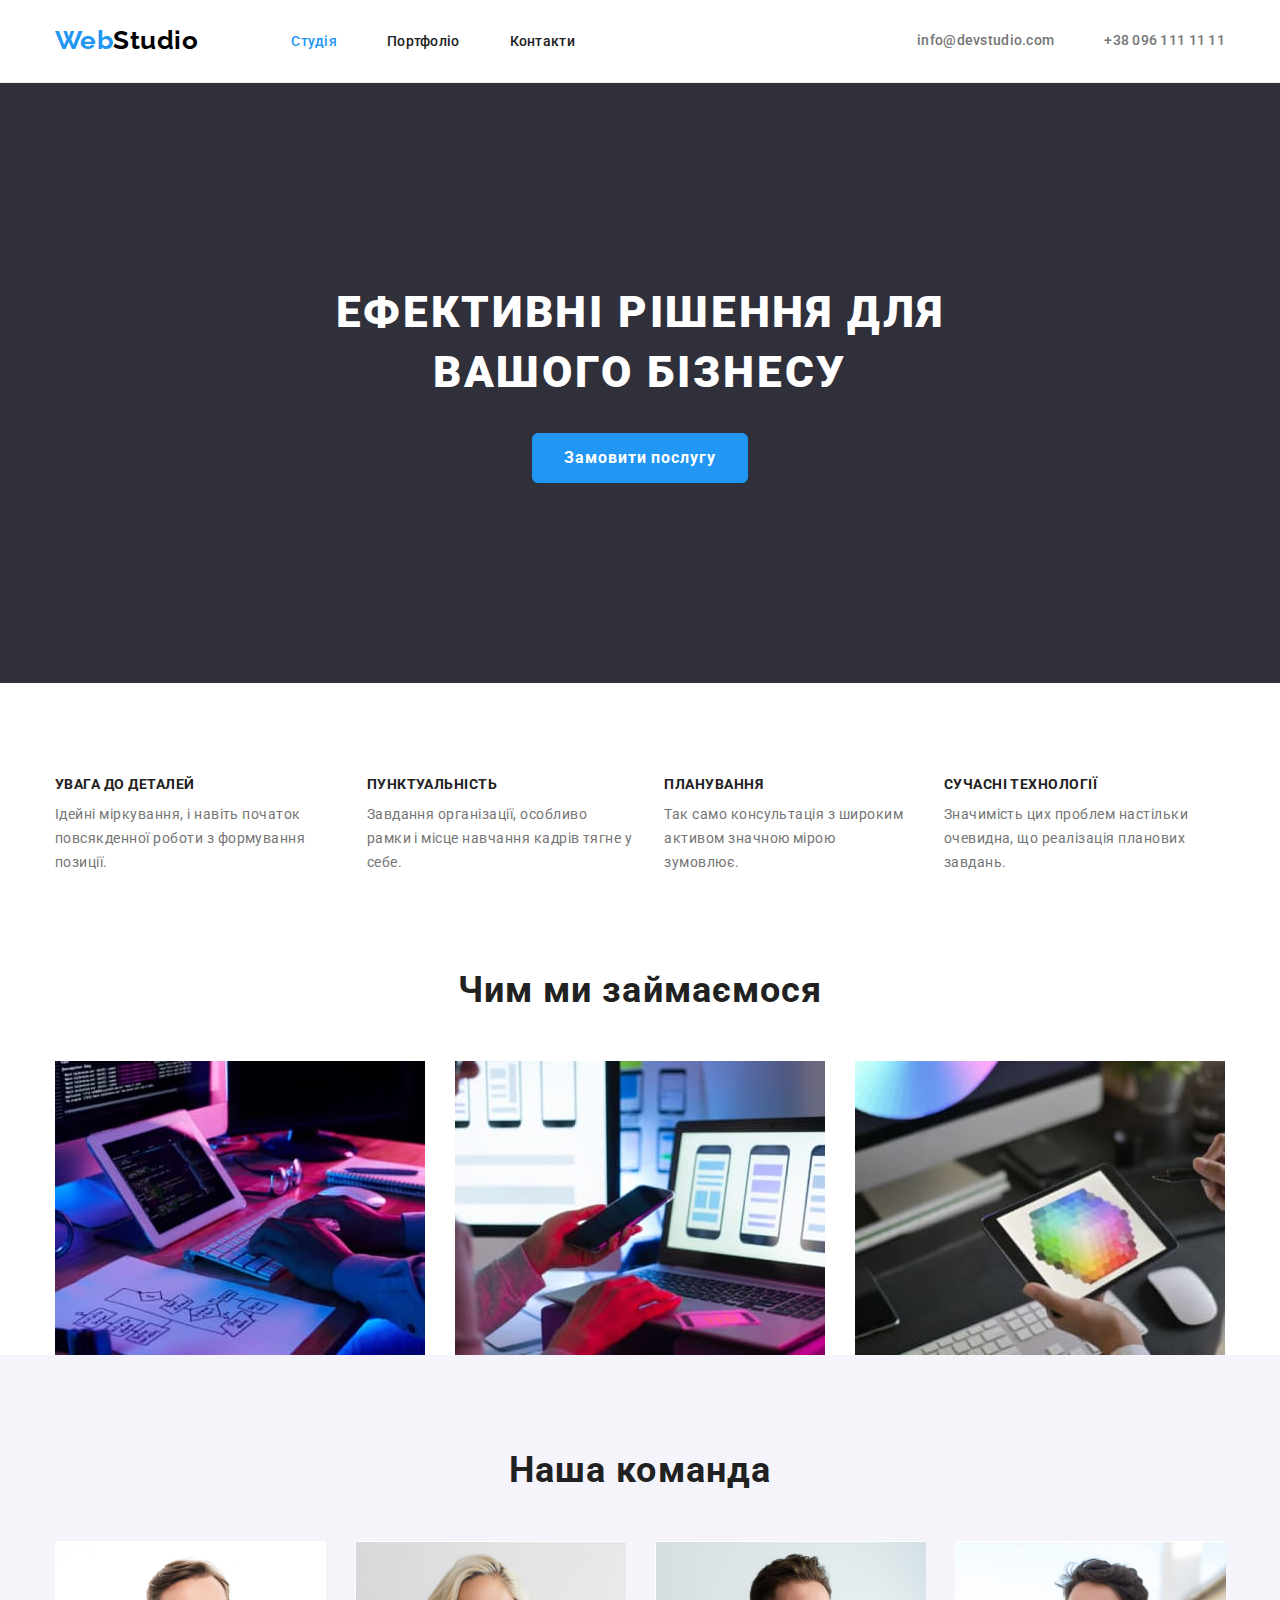
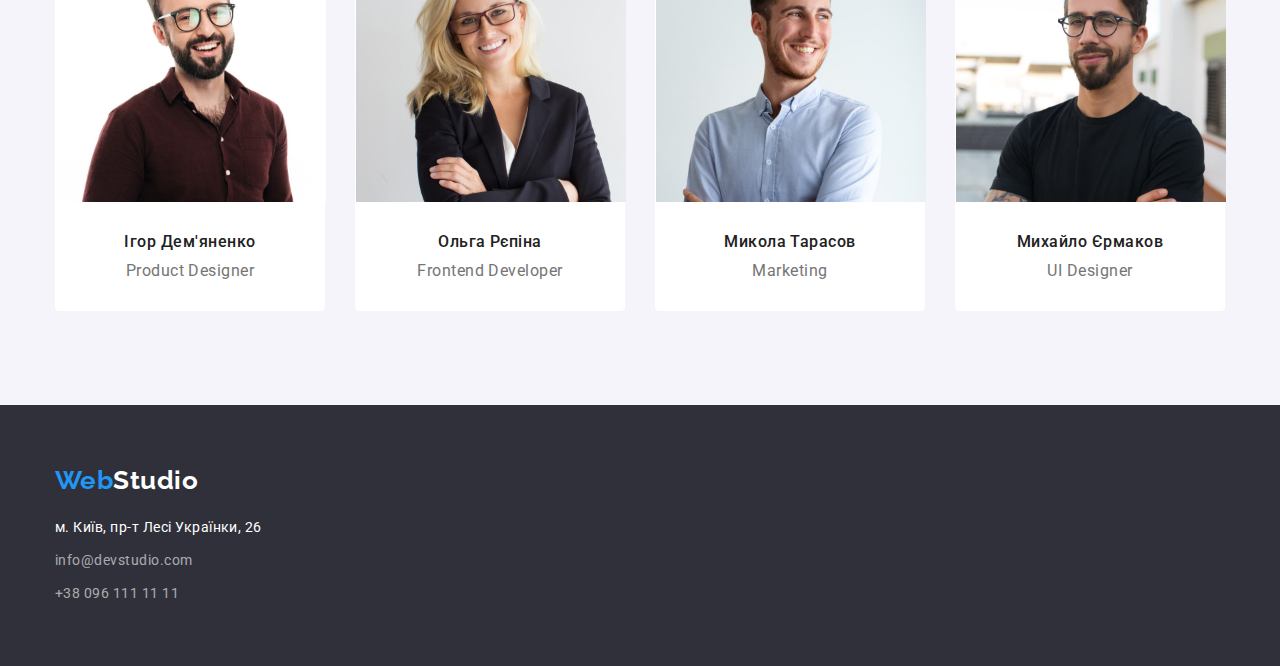
==== commit ea486abf: "ref-2-hw-3" ====
--- a/index.html
+++ b/index.html
@@ -10,6 +10,10 @@
     <link
       href="https://fonts.googleapis.com/css2?family=Raleway:wght@700&family=Roboto:wght@400;500;700;900&display=swap"
       rel="stylesheet"
+    />
+    <link
+      rel="stylesheet"
+      href="https://cdnjs.cloudflare.com/ajax/libs/modern-normalize/1.0.0/modern-normalize.min.css"
     />
     <link rel="stylesheet" href="./css/styles.css" />
   </head>
--- a/css/styles.css
+++ b/css/styles.css
@@ -21,7 +21,7 @@
 /* основные параметры body */
 
 body {
-  background-color: var(--primary-bg-color);
+  margin: 0;
   color: var(--primary-text-color);
   font-family: var(--primary-font);
   letter-spacing: 0.03em;
@@ -310,6 +310,7 @@
 
   color: var(--header-color);
   background-color: var(--accent-color);
+  font-family: var(--primary-font);
   font-weight: 700;
   font-size: 16px;
   line-height: 1.88;
@@ -456,6 +457,7 @@
   display: flex;
   flex-wrap: wrap;
   column-gap: 30px;
+  padding-bottom: 94px;
 }
 
 .team-item {
@@ -491,7 +493,7 @@
 /* =========/ works ========== */
 
 .works-section {
-  background-color: var(--primary-bg-color);
+  background-color: var(--header-color);
 }
 
 .works-list {
@@ -499,6 +501,7 @@
   flex-wrap: wrap;
   gap: 30px;
   padding-top: 25px;
+  padding-bottom: 94px;
 }
 
 .works-list-element {
